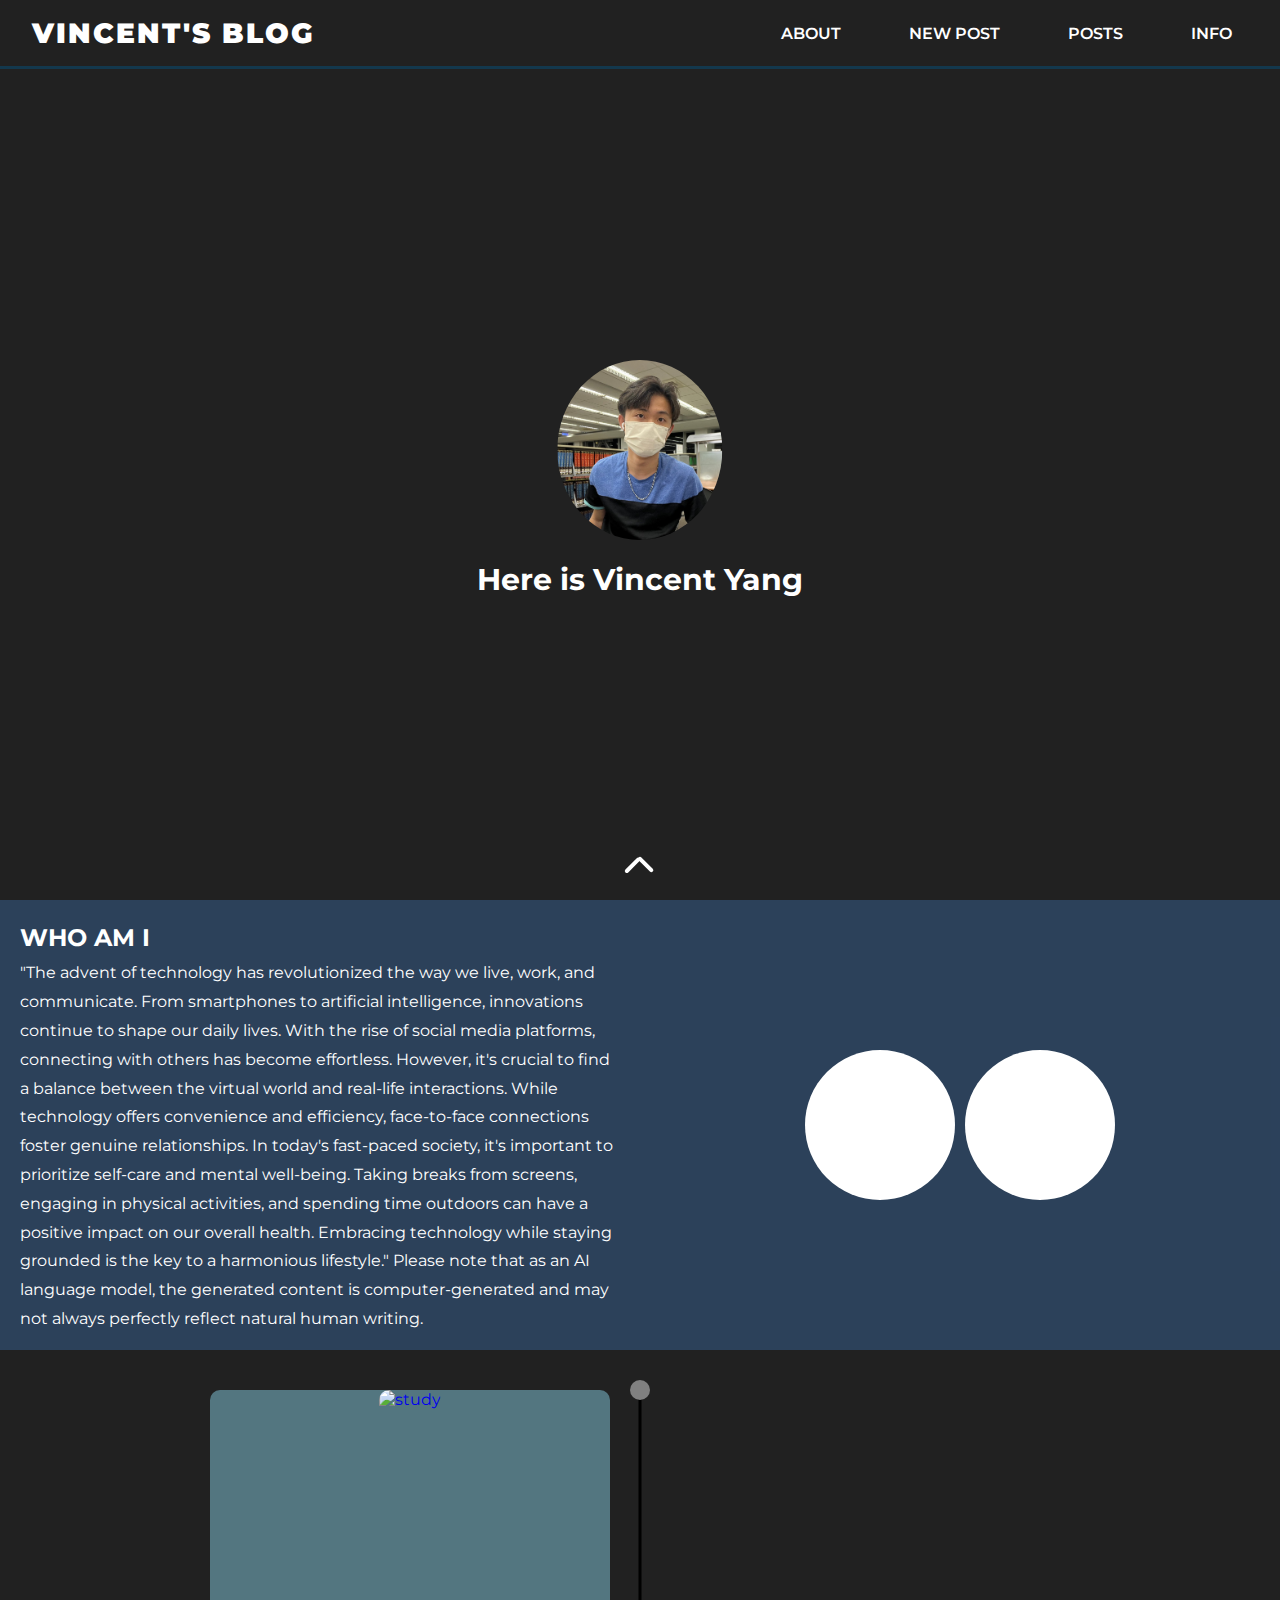
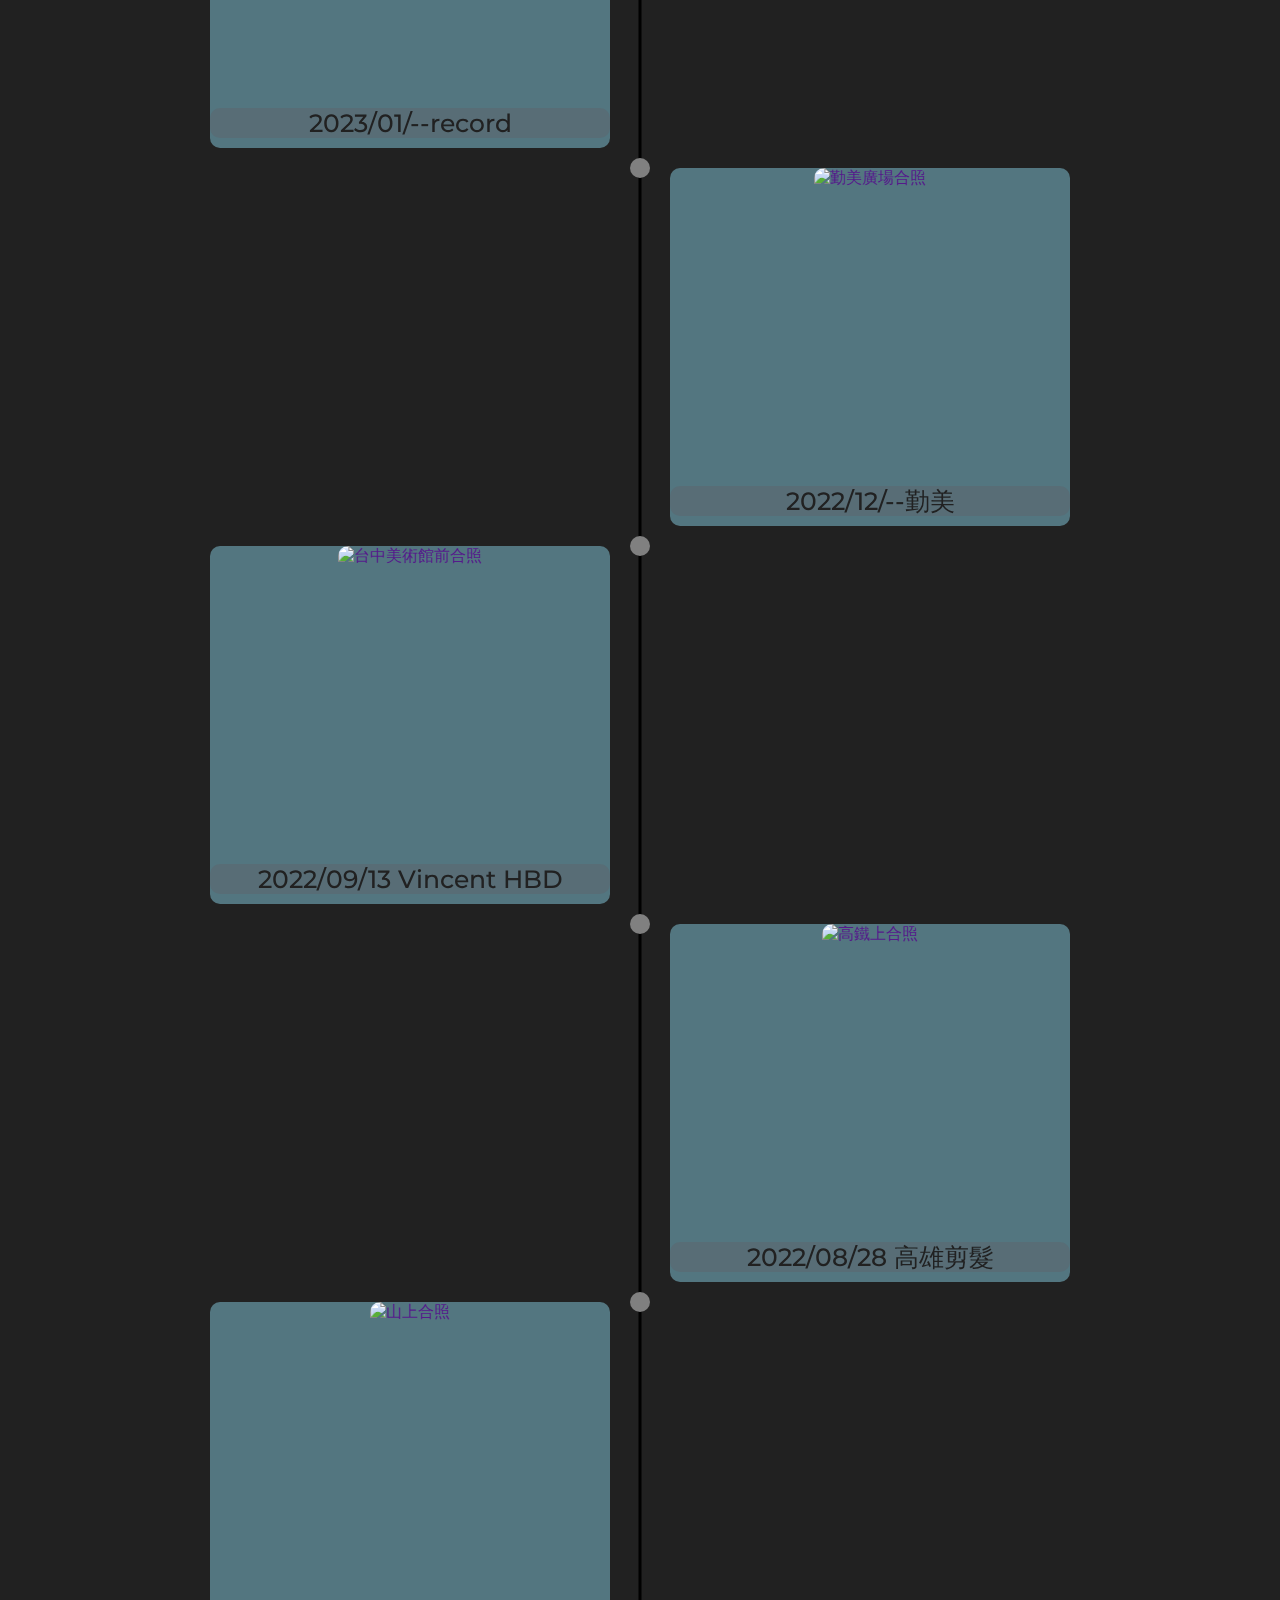
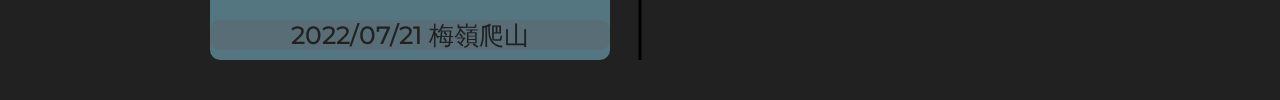
==== public/src/index.html @ 84c99c7e "upload" ====
<!DOCTYPE html>
<html lang="en">
<head>
    <meta charset="UTF-8">
    <meta http-equiv="X-UA-Compatible" content="IE=edge">
    <meta name="viewport" content="width=device-width, initial-scale=1.0">
    <link rel="stylesheet" href="./assets/index.css">
    <title>MengXian's Blog</title>
</head>
<body>
    <div class="container">

        <nav>
            <div class="nav-container">
                <h1>Vincent's Blog</h1>

                <div class="menu">
                    <a href="">about</a>
                    <a href="">new post</a>
                    <a href="">posts</a>
                    <a href="">info</a>
                </div>

                <div class="hamburger">
                    <span></span>
                    <span></span>
                    <span></span>
                </div>
            </div>
        </nav>

        <div class="nav2-container">
            <div class="menu2">
                <div class="box"><a href="">about</a></div>
                <div class="box"><a href="">new post</a></div>
                <div class="box"><a href="">posts</a></div>
                <div class="box"><a href="">info</a></div>
            </div>
        </div>

        <section class="sec1">
                <div class="home">
                    <div class="ph-container">
                        <img src="../images/me.jpg" alt="我的大頭照">
                    </div>
                    <h2>
                        Here is Vincent Yang
                    </h2>
                </div>
                <div class="arrow">
                    <span></span>
                    <span></span>
                </div>
        </section>
        
        <section class="sec2">
            <article class="bio">
                <h2>WHO AM I</h2>
                <p>
                    "The advent of technology has revolutionized the way we live, work, and communicate. From smartphones to artificial intelligence, innovations continue to shape our daily lives. With the rise of social media platforms, connecting with others has become effortless. However, it's crucial to find a balance between the virtual world and real-life interactions. While technology offers convenience and efficiency, face-to-face connections foster genuine relationships. In today's fast-paced society, it's important to prioritize self-care and mental well-being. Taking breaks from screens, engaging in physical activities, and spending time outdoors can have a positive impact on our overall health. Embracing technology while staying grounded is the key to a harmonious lifestyle."

                    Please note that as an AI language model, the generated content is computer-generated and may not always perfectly reflect natural human writing.
                </p>
            </article>

            <div class="ability">
                <div class="programming"></div>
                <div class="web"></div>
            </div>

        </section>
        
        <section class="sec3"></section>

        <section class="sec4" id="Theme">
            <div class="timeline">
                <ul>
                    <li>
                        <a href="./photo studio/record.html">            
                            <div class="timeline-photo" id="img10">
                                <img src="" alt="study">
                            </div>        
                            <div class="timeline-content">
                                <h1>2023/01/--record</h1>
                            </div>
                        </a>
                    </li>
    
                    <li>
                        <a href="">
                            <div class="timeline-photo" id="img11">
                                <img src="" alt="勤美廣場合照">
                            </div> 
                            <div class="timeline-content">
                                <h1>2022/12/--勤美</h1>
                            </div>
                        </a>
                    </li>
    
                    <li>
                        <a href="">
                            <div class="timeline-photo" id="img12">
                                <img src="" alt="台中美術館前合照">
                            </div>
                            <div class="timeline-content">
                                <h1>2022/09/13 Vincent HBD</h1>
                            </div>
                        </a>        
                    </li>
    
                    <li>
                        <a href="">
                            <div class="timeline-photo" id="img13">
                                <img src="" alt="高鐵上合照">
                            </div>

                            <div class="timeline-content">
                                <h1>2022/08/28 高雄剪髮</h1>
                            </div>
                        </a>
                    </li>

                    <li>
                        <a href="">
                            <div class="timeline-photo" id="img14">
                                <img src="" alt="山上合照">
                            </div>

                            <div class="timeline-content">
                                <h1>2022/07/21 梅嶺爬山</h1>
                            </div>
                        </a>
                    </li>
                </ul>
            </div>
        </section>
    </div>
</body>
    <script src="./js/index.js"></script>
</html>
---- public/src/assets/index.css ----
@import url("https://fonts.googleapis.com/css2?family=Montserrat:wght@300;500&display=swap");
html {
  height: 100%;
  scroll-behavior: smooth;
}

* {
  margin: 0;
  padding: 0;
  font-family: "Montserrat", sans-serif;
  box-sizing: border-box;
  text-decoration: none;
}

:root {
  min-height: 100vh;
  overflow-x: hidden;
  background-color: #212121;
  color: #FFF;
}

.container {
  width: 100%;
  min-height: 100vh;
  height: 200vh;
}

nav {
  position: fixed;
  top: 0;
  left: 0;
  right: 0;
  z-index: 99;
  background-color: #212121;
  padding: 16px 32px;
  border-bottom: 3px rgba(12, 70, 103, 0.644) solid;
  -webkit-backdrop-filter: blur(0.5px);
          backdrop-filter: blur(0.5px);
}
nav .nav-container {
  max-width: 1280px;
  width: 100%;
  height: auto;
  margin: 0 auto;
  display: flex;
  justify-content: space-between;
  align-items: center;
}
nav .nav-container h1 {
  font-size: 28px;
  font-weight: 900;
  letter-spacing: 2px;
  text-transform: uppercase;
}
nav .nav-container .menu {
  display: none;
  justify-content: flex-end;
  margin: 0 -16px;
}
nav .nav-container .menu a {
  color: #FFF;
  margin: 0 16px;
  font-weight: 600;
  transition: 0.4s;
  padding: 8px 16px;
  border-radius: 99px;
  text-transform: uppercase;
}
nav .nav-container .menu a.is-active, nav .nav-container .menu a:hover {
  background-color: rgba(225, 215, 225, 0.3);
}
nav .nav-container .hamburger {
  display: block;
  position: relative;
  z-index: 1;
  -webkit-user-select: none;
     -moz-user-select: none;
          user-select: none;
  -webkit-appearance: none;
     -moz-appearance: none;
          appearance: none;
  border: none;
  outline: none;
  background: none;
  cursor: pointer;
}
nav .nav-container .hamburger span {
  display: block;
  width: 33px;
  height: 4px;
  margin-bottom: 5px;
  position: relative;
  background-color: #EEEEEE;
  border-radius: 6px;
  z-index: 1;
  transform-origin: 0 0;
  transition: 0.4s;
}
nav .nav-container .hamburger:hover span:nth-child(2) {
  transform: translateX(10px);
  background-color: #7FC0E6;
}
nav .nav-container .hamburger.is-active span:nth-child(1) {
  transform: translate(0px, -2px) rotate(45deg);
}
nav .nav-container .hamburger.is-active span:nth-child(2) {
  opacity: 0;
  transform: translateX(15px);
}
nav .nav-container .hamburger.is-active span:nth-child(3) {
  transform: translate(-3px, 3px) rotate(-45deg);
}
nav .nav-container .hamburger.is-active:hover span {
  background-color: #7FC0E6;
}

.nav2-container {
  transition: 0.4s;
  position: fixed;
  z-index: 90;
  top: -100vh;
  height: 50vh;
  width: 100vw;
  background-color: #212121;
  border-bottom: #EEEEEE 0.5px solid;
}
.nav2-container .menu2 {
  width: 100%;
  height: auto;
  position: relative;
  top: 30%;
  left: 50%;
  transform: translate(-50%, -25%);
}
.nav2-container .menu2 .box {
  margin-bottom: 20px;
  height: auto;
  width: 100%;
  display: flex;
  justify-content: center;
  align-items: center;
}
.nav2-container .menu2 .box:last-child {
  margin-bottom: 0;
}
.nav2-container .menu2 .box a {
  text-transform: uppercase;
  padding: 0 10px;
  color: #FFF;
  font-weight: 600;
  font-size: 25px;
  transition: 0.4s;
  padding: 8px 16px;
  border-radius: 99px;
}
.nav2-container .menu2 .box a.is-active, .nav2-container .menu2 .box a:hover {
  background-color: #7FC0E6;
}
.nav2-container.is-active {
  top: 0;
  transform: translateY(69px);
}

.sec1 {
  position: relative;
  height: 100vh;
  width: 100vw;
  display: flex;
  justify-content: center;
  align-items: center;
}
.sec1 .home {
  height: 70vh;
  min-width: 70vw;
}
.sec1 .home .ph-container {
  position: absolute;
  top: 50%;
  left: 50%;
  transform: translate(-50%, -50%);
  height: 20vh;
  width: auto;
  border-radius: 100%;
  overflow: hidden;
}
.sec1 .home .ph-container img {
  height: 100%;
  width: auto;
}
.sec1 .home h2 {
  position: absolute;
  top: 65%;
  left: 50%;
  transform: translate(-50%, -65%);
  font-size: 30px;
}
.sec1 .arrow {
  position: absolute;
  top: 90%;
  left: 50%;
  width: 40px;
  height: 40px;
  transform: translate(-50%, 90%);
  cursor: pointer;
  display: flex;
  justify-content: center;
  align-items: center;
  animation: arrow 1s ease-in-out infinite;
}
.sec1 .arrow span {
  display: block;
  width: 25px;
  height: 4px;
  position: relative;
  background-color: #FFF;
  border-radius: 6px;
  z-index: 1;
  transform-origin: 0 0;
  transition: 0.4s;
}
.sec1 .arrow span:nth-child(1) {
  transform: translate(4px, 7px) rotate(-45deg);
}
.sec1 .arrow span:nth-child(2) {
  transform: translate(0px, -8px) rotate(45deg);
}

@keyframes arrow {
  0% {
    transform: translateY(0px);
  }
  50% {
    transform: translateY(-25px);
  }
  100% {
    transform: translateY(0px);
  }
}
.sec2 {
  position: relative;
  height: 50vh;
  width: 100vw;
  background-color: rgba(49, 80, 117, 0.6862745098);
  display: flex;
  justify-content: center;
  align-items: center;
}
.sec2 article {
  height: auto;
  width: 50vw;
  padding: 0 20px;
  line-height: 1.8;
}
.sec2 article p {
  font-size: 16px;
}
.sec2 .ability {
  height: 100%;
  width: 50vw;
  display: flex;
  justify-content: center;
  align-items: center;
  flex-wrap: wrap;
}
.sec2 .ability .programming {
  margin: 0 5px;
  width: 150px;
  height: 150px;
  border-radius: 99%;
  background-color: #FFF;
}
.sec2 .ability .web {
  margin: 0 5px;
  width: 150px;
  height: 150px;
  border-radius: 99%;
  background-color: #FFF;
}

.sec4 {
  min-height: 100vh;
  height: auto;
  padding: 40px 0;
  display: flex;
  align-items: center;
  justify-content: center;
  background-color: #212121;
}
.sec4 .timeline {
  width: 80%;
  height: auto;
  max-width: 800px;
  margin: 0 auto;
  position: relative;
}
.sec4 .timeline ul {
  list-style: none;
}
.sec4 .timeline ul li {
  background-color: rgba(99, 145, 158, 0.77);
  border-radius: 10px;
  margin-bottom: 20px;
  transition: all 0.5s ease-out;
}
.sec4 .timeline ul li:hover {
  box-shadow: 0 8px 16px 0 rgba(0, 0, 0, 0.2), 0 6px 20px 0 rgba(0, 0, 0, 0.19);
}
.sec4 .timeline ul li a .timeline-photo {
  width: 100%;
  height: auto;
  padding: 0 0 3px 0;
  display: flex;
  justify-content: center;
  align-items: flex-start;
  overflow: hidden;
  border-radius: 10px;
}
.sec4 .timeline ul li a .timeline-photo img {
  width: auto;
  height: 35vh;
  border-radius: 10px;
}
.sec4 .timeline ul li a .timeline-content {
  color: #212121;
  width: 100%;
  background: rgba(100, 89, 95, 0.3);
  -webkit-backdrop-filter: blur(0.5px);
          backdrop-filter: blur(0.5px);
  position: relative;
  left: 50%;
  transform: translateX(-50%);
  border-radius: 10px;
}
.sec4 .timeline ul li a .timeline-content h1 {
  display: flex;
  justify-content: center;
  align-items: center;
  font-size: 25px;
  font-weight: 500;
  line-height: 30px;
  margin-bottom: 10px;
}
.sec4 .timeline ul li:last-child {
  margin-bottom: 0;
}

@media screen and (min-width: 830px) {
  nav .nav-container .menu {
    display: block;
  }
  nav .nav-container .hamburger {
    display: none;
  }
  .timeline::before {
    content: "";
    position: absolute;
    height: 100%;
    width: 3px;
    left: 50%;
    transform: translateX(-50%);
    background-color: black;
  }
  .timeline ul li {
    width: 50%;
    margin-bottom: 50px;
    position: relative;
  }
  .timeline ul li:hover:after {
    background-color: rgb(123, 64, 116);
  }
  .timeline ul li:nth-child(odd) {
    float: left;
    clear: right;
    transform: translateX(-30px);
  }
  .timeline ul li:nth-child(even) {
    float: right;
    clear: left;
    transform: translateX(30px);
  }
  .timeline ul li::after {
    content: "";
    position: absolute;
    height: 20px;
    width: 20px;
    background-color: gray;
    border-radius: 50%;
    top: 0;
  }
  .timeline ul li:nth-child(odd)::after {
    transform: translate(50%, -50%);
    right: -30px;
  }
  .timeline ul li:nth-child(even)::after {
    transform: translate(-50%, -50%);
    left: -30px;
  }
}/*# sourceMappingURL=index.css.map */
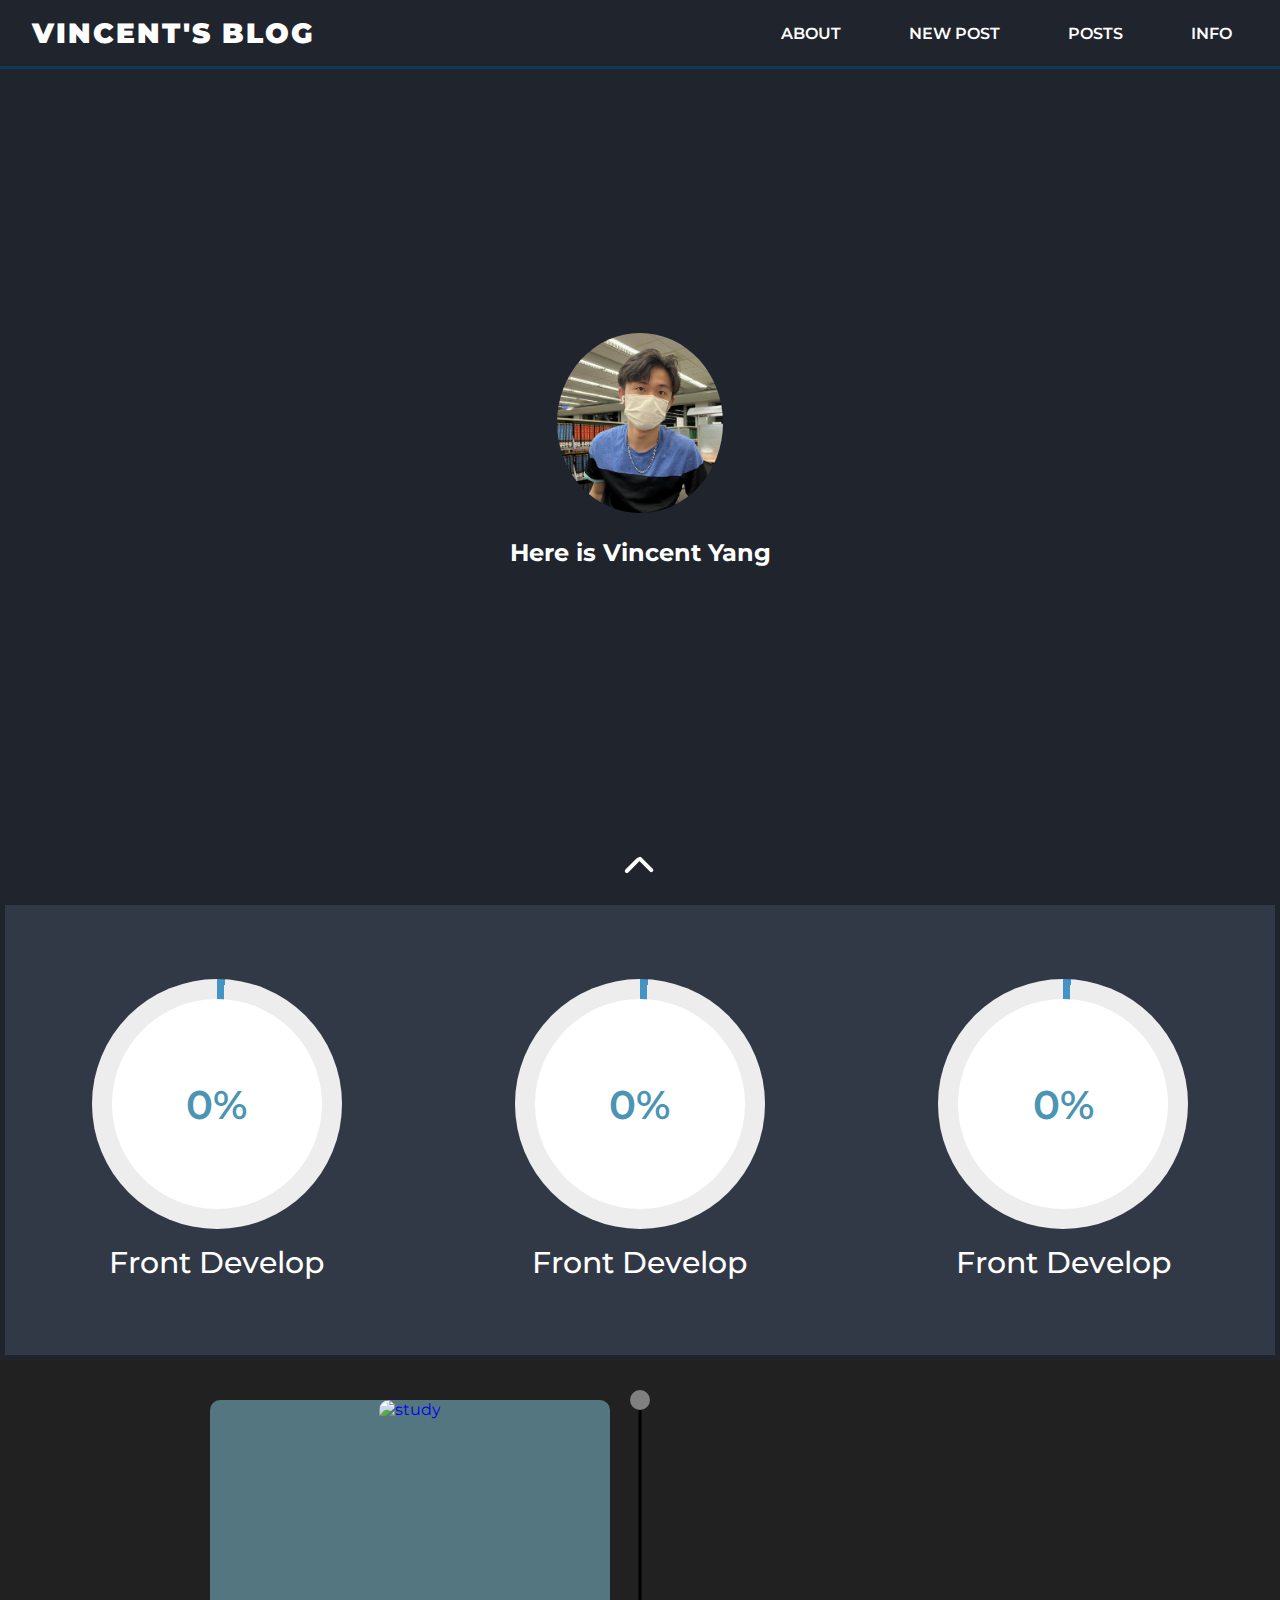
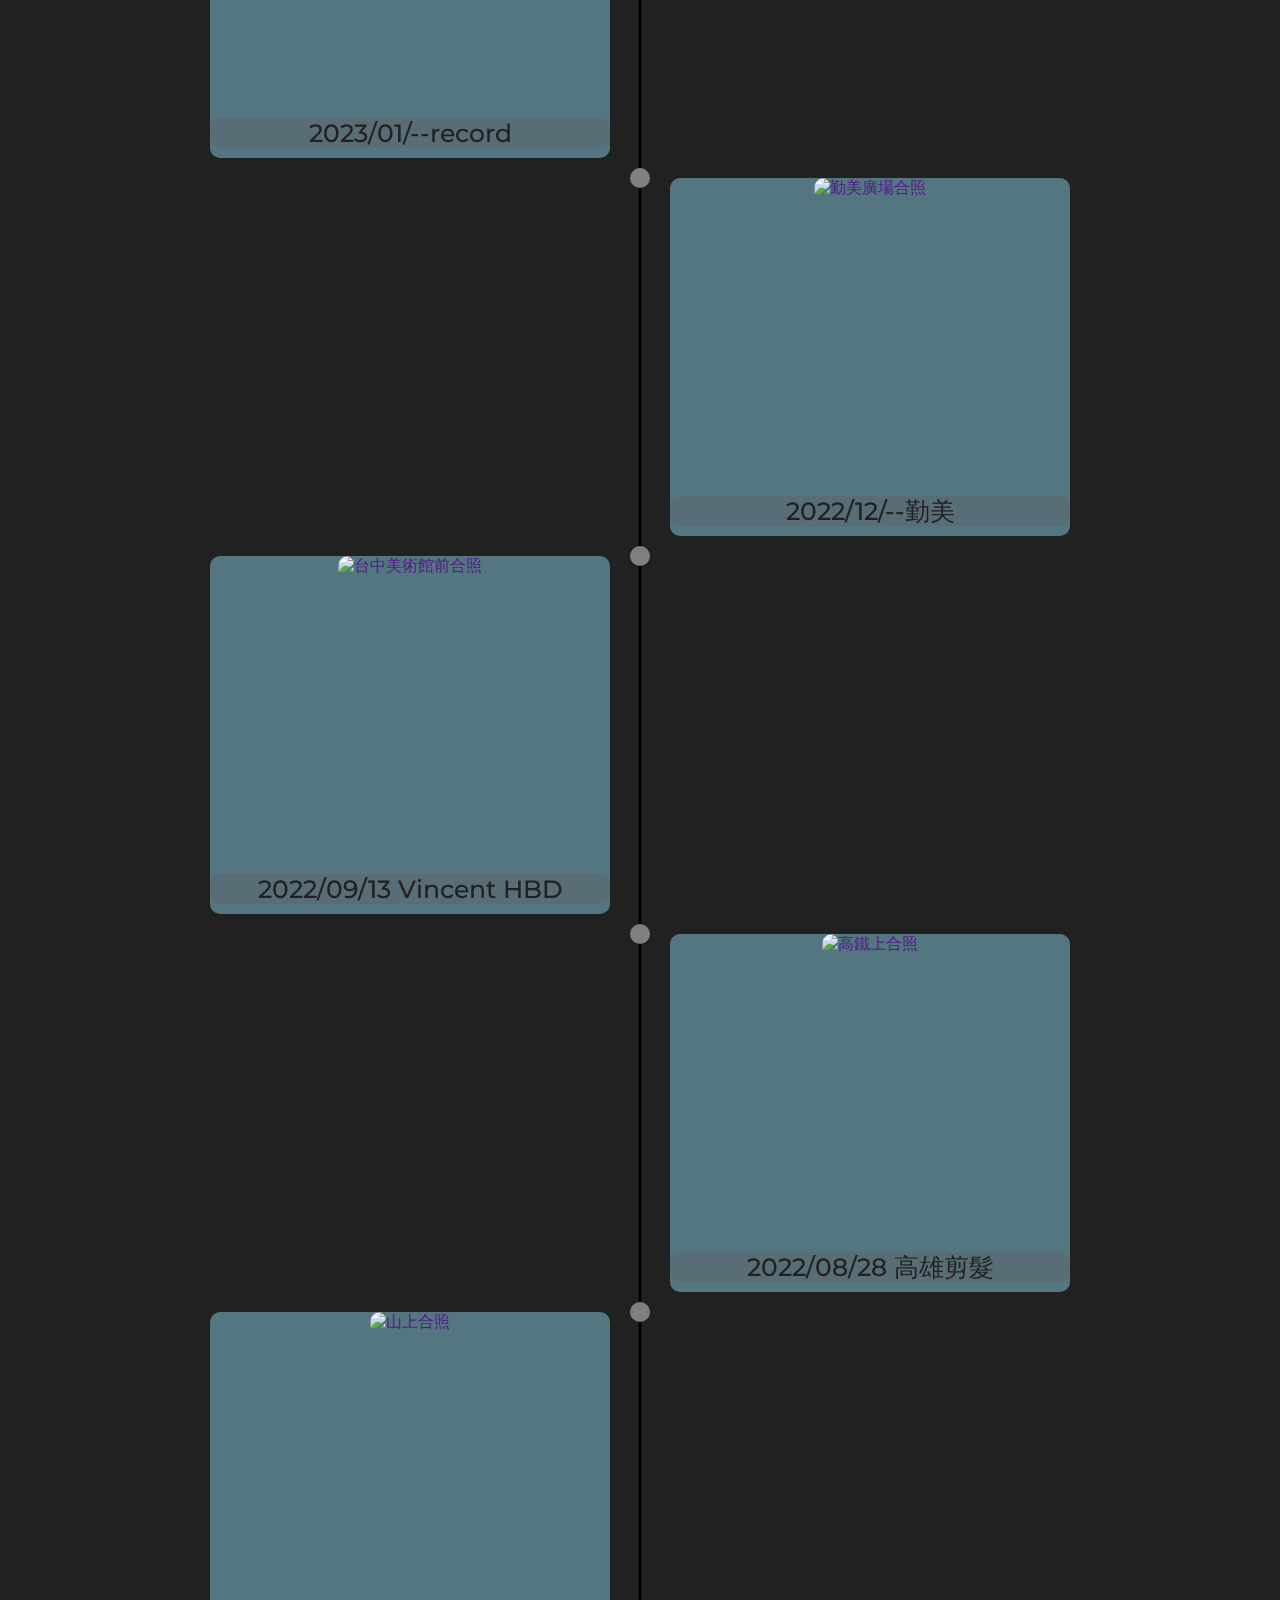
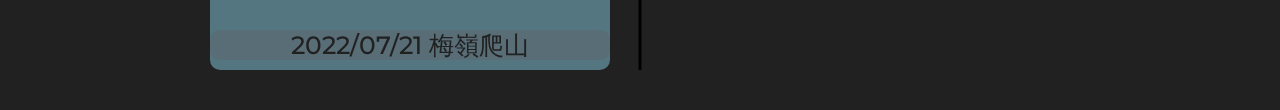
==== commit 0f1524ca: "upload" ====
--- a/public/src/index.html
+++ b/public/src/index.html
@@ -54,20 +54,35 @@
         </section>
         
         <section class="sec2">
-            <article class="bio">
-                <h2>WHO AM I</h2>
-                <p>
-                    "The advent of technology has revolutionized the way we live, work, and communicate. From smartphones to artificial intelligence, innovations continue to shape our daily lives. With the rise of social media platforms, connecting with others has become effortless. However, it's crucial to find a balance between the virtual world and real-life interactions. While technology offers convenience and efficiency, face-to-face connections foster genuine relationships. In today's fast-paced society, it's important to prioritize self-care and mental well-being. Taking breaks from screens, engaging in physical activities, and spending time outdoors can have a positive impact on our overall health. Embracing technology while staying grounded is the key to a harmonious lifestyle."
+            <div class="skills">
+               <div class="skill">
+                    <div class="circular-progress">
+                        <span class="progress-value">0%</span>
+                    </div> 
+                    <span class="text">
+                        Front Develop
+                    </span>     
+               </div>
 
-                    Please note that as an AI language model, the generated content is computer-generated and may not always perfectly reflect natural human writing.
-                </p>
-            </article>
+               <div class="skill">
+                    <div class="circular-progress">
+                        <span class="progress-value">0%</span>
+                    </div> 
+                    <span class="text">
+                        Front Develop
+                    </span>     
+               </div>
 
-            <div class="ability">
-                <div class="programming"></div>
-                <div class="web"></div>
+               <div class="skill">
+                    <div class="circular-progress">
+                        <span class="progress-value">0%</span>
+                    </div> 
+                    <span class="text">
+                        Front Develop
+                    </span>     
+               </div>
             </div>
-
+            
         </section>
         
         <section class="sec3"></section>
--- a/public/src/assets/index.css
+++ b/public/src/assets/index.css
@@ -10,12 +10,14 @@
   font-family: "Montserrat", sans-serif;
   box-sizing: border-box;
   text-decoration: none;
+  scroll-behavior: smooth;
+  border: none;
 }
 
 :root {
   min-height: 100vh;
   overflow-x: hidden;
-  background-color: #212121;
+  background-color: #1f242d;
   color: #FFF;
 }
 
@@ -31,7 +33,7 @@
   left: 0;
   right: 0;
   z-index: 99;
-  background-color: #212121;
+  background-color: #1f242d;
   padding: 16px 32px;
   border-bottom: 3px rgba(12, 70, 103, 0.644) solid;
   -webkit-backdrop-filter: blur(0.5px);
@@ -172,12 +174,13 @@
 .sec1 .home {
   height: 70vh;
   min-width: 70vw;
+  width: 100vw;
+  display: flex;
+  flex-direction: column;
+  justify-content: center;
+  align-items: center;
 }
 .sec1 .home .ph-container {
-  position: absolute;
-  top: 50%;
-  left: 50%;
-  transform: translate(-50%, -50%);
   height: 20vh;
   width: auto;
   border-radius: 100%;
@@ -188,11 +191,8 @@
   width: auto;
 }
 .sec1 .home h2 {
-  position: absolute;
-  top: 65%;
-  left: 50%;
-  transform: translate(-50%, -65%);
-  font-size: 30px;
+  margin-top: 25px;
+  font-size: 1.5em;
 }
 .sec1 .arrow {
   position: absolute;
@@ -237,44 +237,60 @@
   }
 }
 .sec2 {
-  position: relative;
-  height: 50vh;
   width: 100vw;
-  background-color: rgba(49, 80, 117, 0.6862745098);
-  display: flex;
-  justify-content: center;
-  align-items: center;
-}
-.sec2 article {
-  height: auto;
-  width: 50vw;
-  padding: 0 20px;
-  line-height: 1.8;
-}
-.sec2 article p {
-  font-size: 16px;
-}
-.sec2 .ability {
-  height: 100%;
-  width: 50vw;
-  display: flex;
-  justify-content: center;
-  align-items: center;
+  min-height: 50vh;
+  padding: 5px;
+}
+.sec2 .skills {
+  width: 100%;
+  min-height: 50vh;
+  background-color: #323946;
+  display: flex;
   flex-wrap: wrap;
-}
-.sec2 .ability .programming {
-  margin: 0 5px;
-  width: 150px;
-  height: 150px;
-  border-radius: 99%;
-  background-color: #FFF;
-}
-.sec2 .ability .web {
-  margin: 0 5px;
-  width: 150px;
-  height: 150px;
-  border-radius: 99%;
-  background-color: #FFF;
+  justify-content: space-around;
+  align-items: center;
+  color: #212121;
+}
+.sec2 .skills .skill {
+  display: flex;
+  width: 420px;
+  padding: 50px 0;
+  border-radius: 8px;
+  background: #323946;
+  flex-direction: column;
+  align-items: center;
+  justify-content: space-around;
+}
+.sec2 .skills .skill .circular-progress {
+  position: relative;
+  height: 250px;
+  width: 250px;
+  background-color: fuchsia;
+  border-radius: 50%;
+  background: conic-gradient(rgba(73, 175, 231, 0.777) 3.6deg, #ededed 0deg);
+  display: flex;
+  align-items: center;
+  justify-content: center;
+}
+.sec2 .skills .skill .circular-progress::before {
+  content: "";
+  position: absolute;
+  height: 210px;
+  width: 210px;
+  border-radius: 50%;
+  background-color: #fff;
+}
+.sec2 .skills .skill .circular-progress .progress-value {
+  position: relative;
+  font-size: 40px;
+  font-weight: 600;
+  color: #4b94b4;
+}
+.sec2 .skills .skill .text {
+  font-size: 30px;
+  font-weight: 500;
+  color: #FFF;
+  margin-top: 15px;
 }
 
 .sec4 {
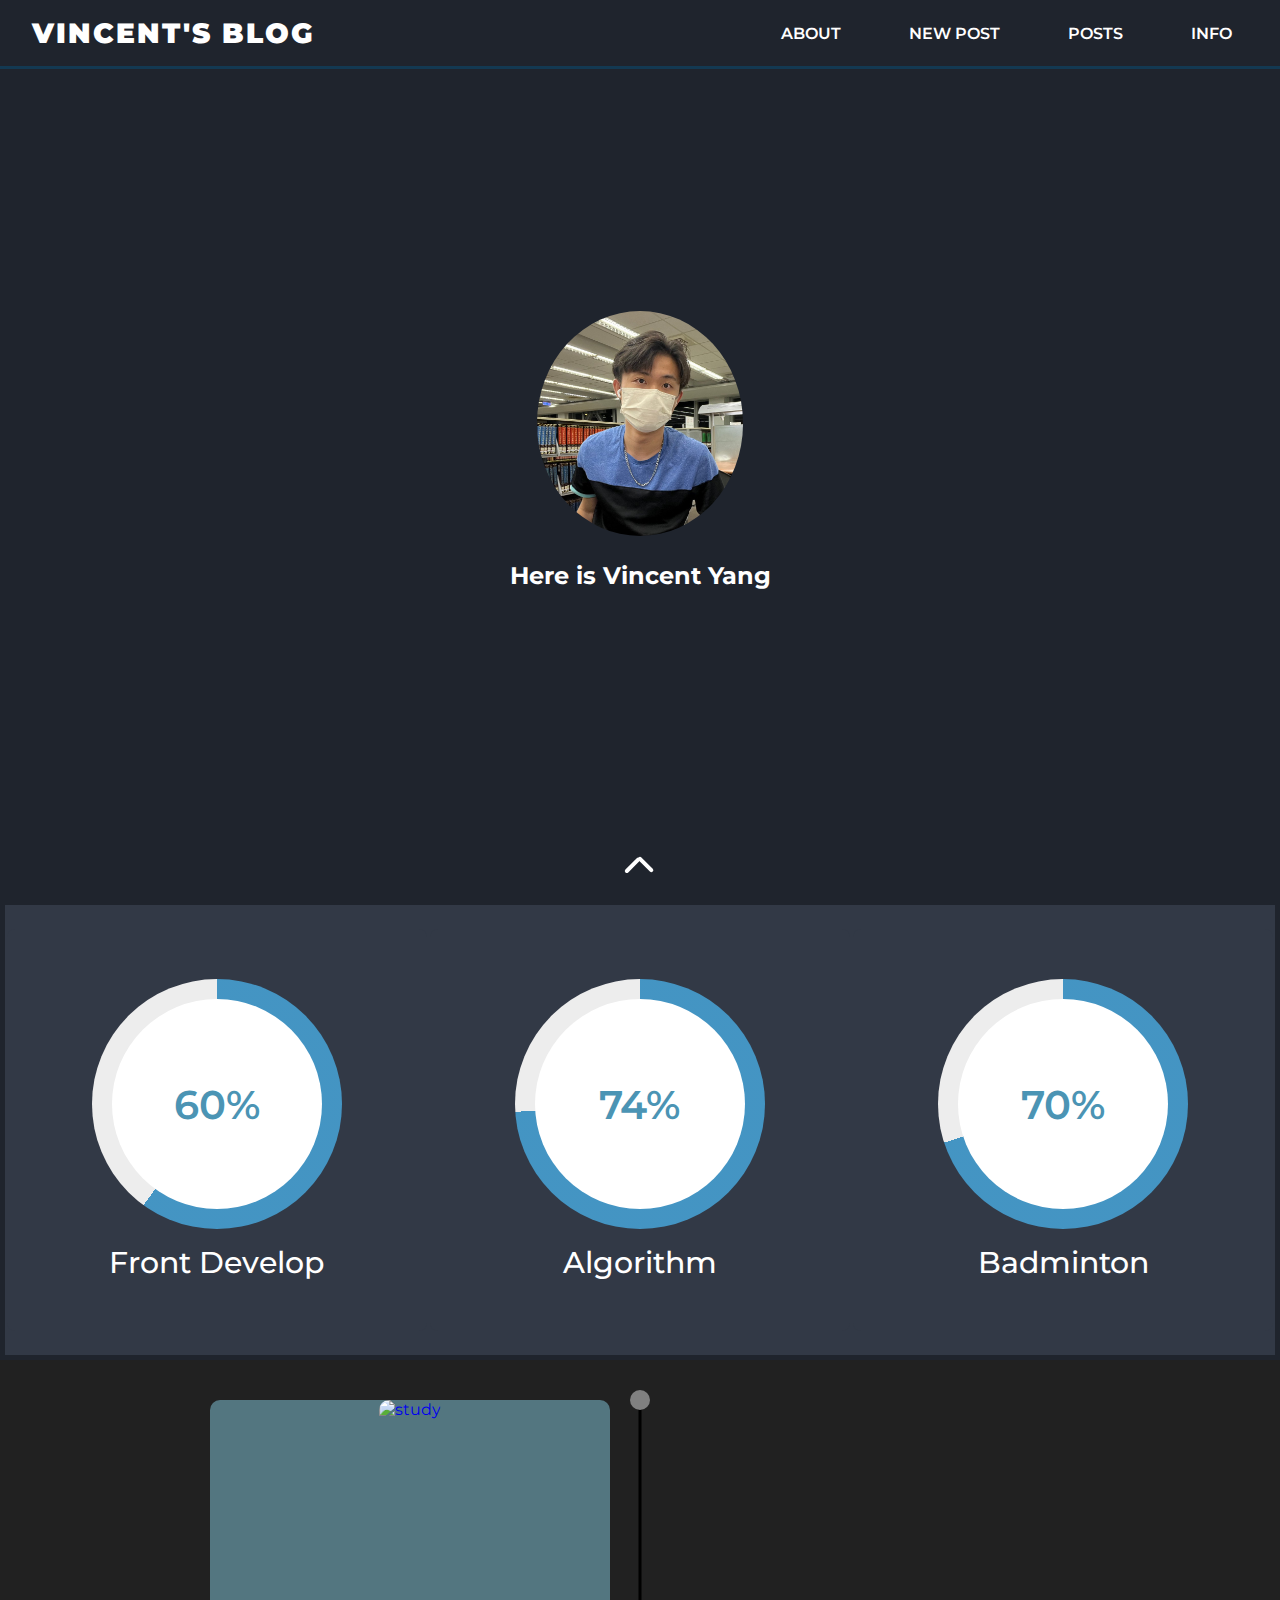
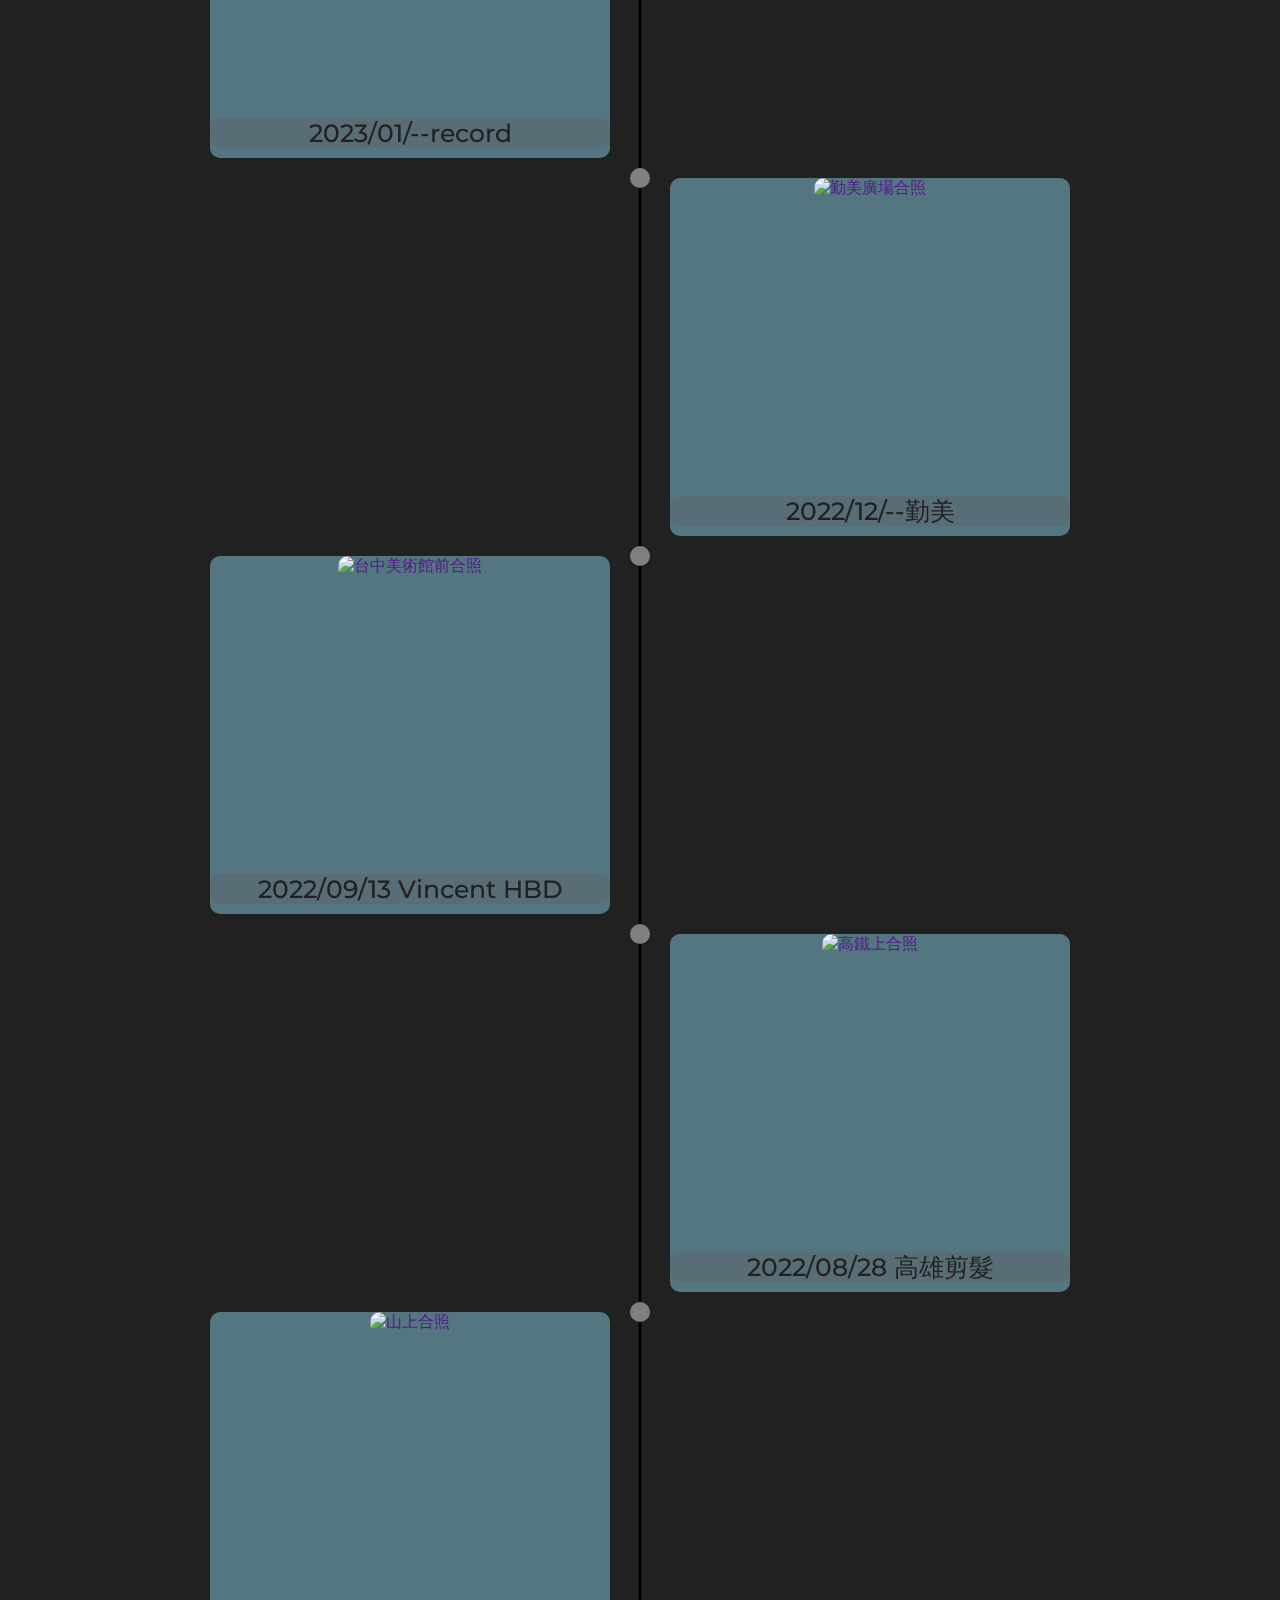
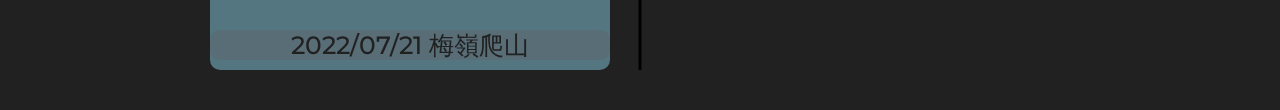
==== commit 748cf6d6: "upload" ====
--- a/public/src/index.html
+++ b/public/src/index.html
@@ -56,7 +56,7 @@
         <section class="sec2">
             <div class="skills">
                <div class="skill">
-                    <div class="circular-progress">
+                    <div class="circular-progress Front-design">
                         <span class="progress-value">0%</span>
                     </div> 
                     <span class="text">
@@ -65,20 +65,20 @@
                </div>
 
                <div class="skill">
-                    <div class="circular-progress">
+                    <div class="circular-progress Alogorithm">
                         <span class="progress-value">0%</span>
                     </div> 
                     <span class="text">
-                        Front Develop
+                        Algorithm
                     </span>     
                </div>
 
                <div class="skill">
-                    <div class="circular-progress">
+                    <div class="circular-progress Badminton">
                         <span class="progress-value">0%</span>
                     </div> 
                     <span class="text">
-                        Front Develop
+                        Badminton
                     </span>     
                </div>
             </div>
--- a/public/src/assets/index.css
+++ b/public/src/assets/index.css
@@ -181,7 +181,7 @@
   align-items: center;
 }
 .sec1 .home .ph-container {
-  height: 20vh;
+  height: 25vh;
   width: auto;
   border-radius: 100%;
   overflow: hidden;
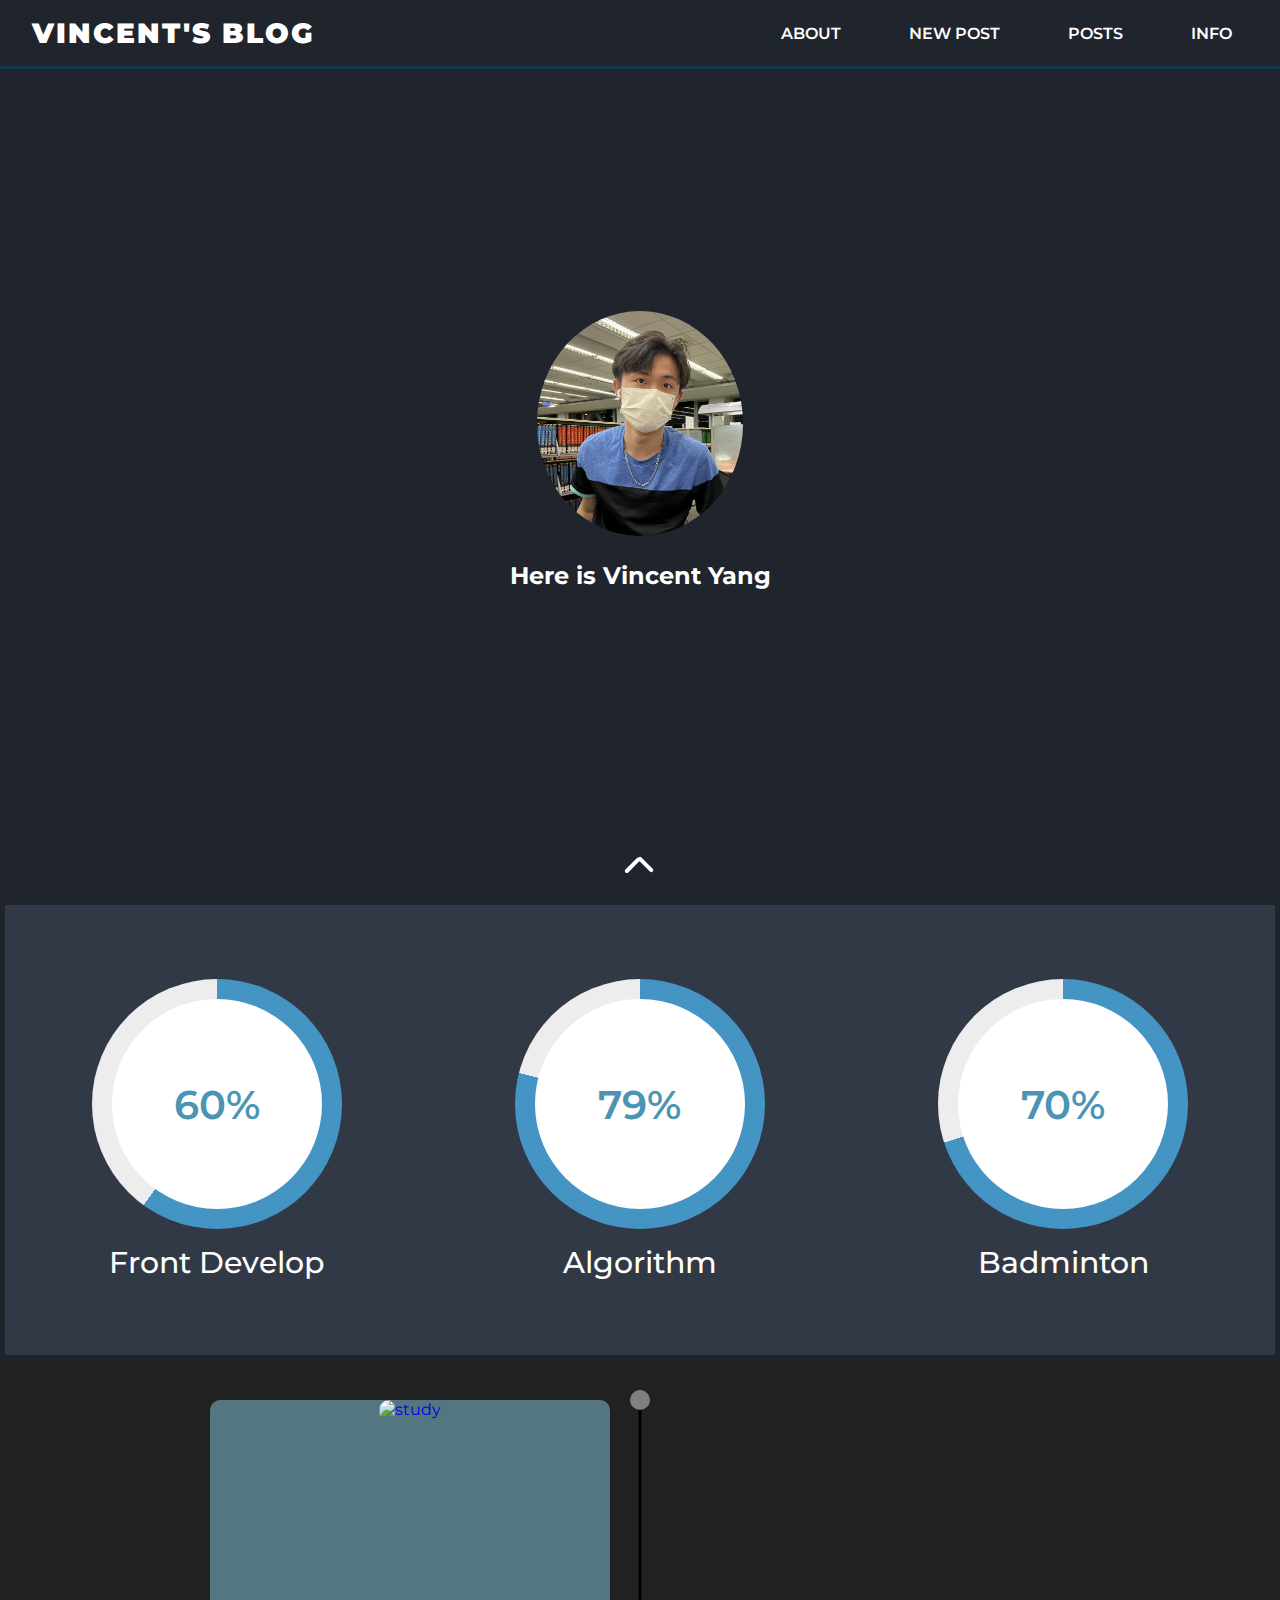
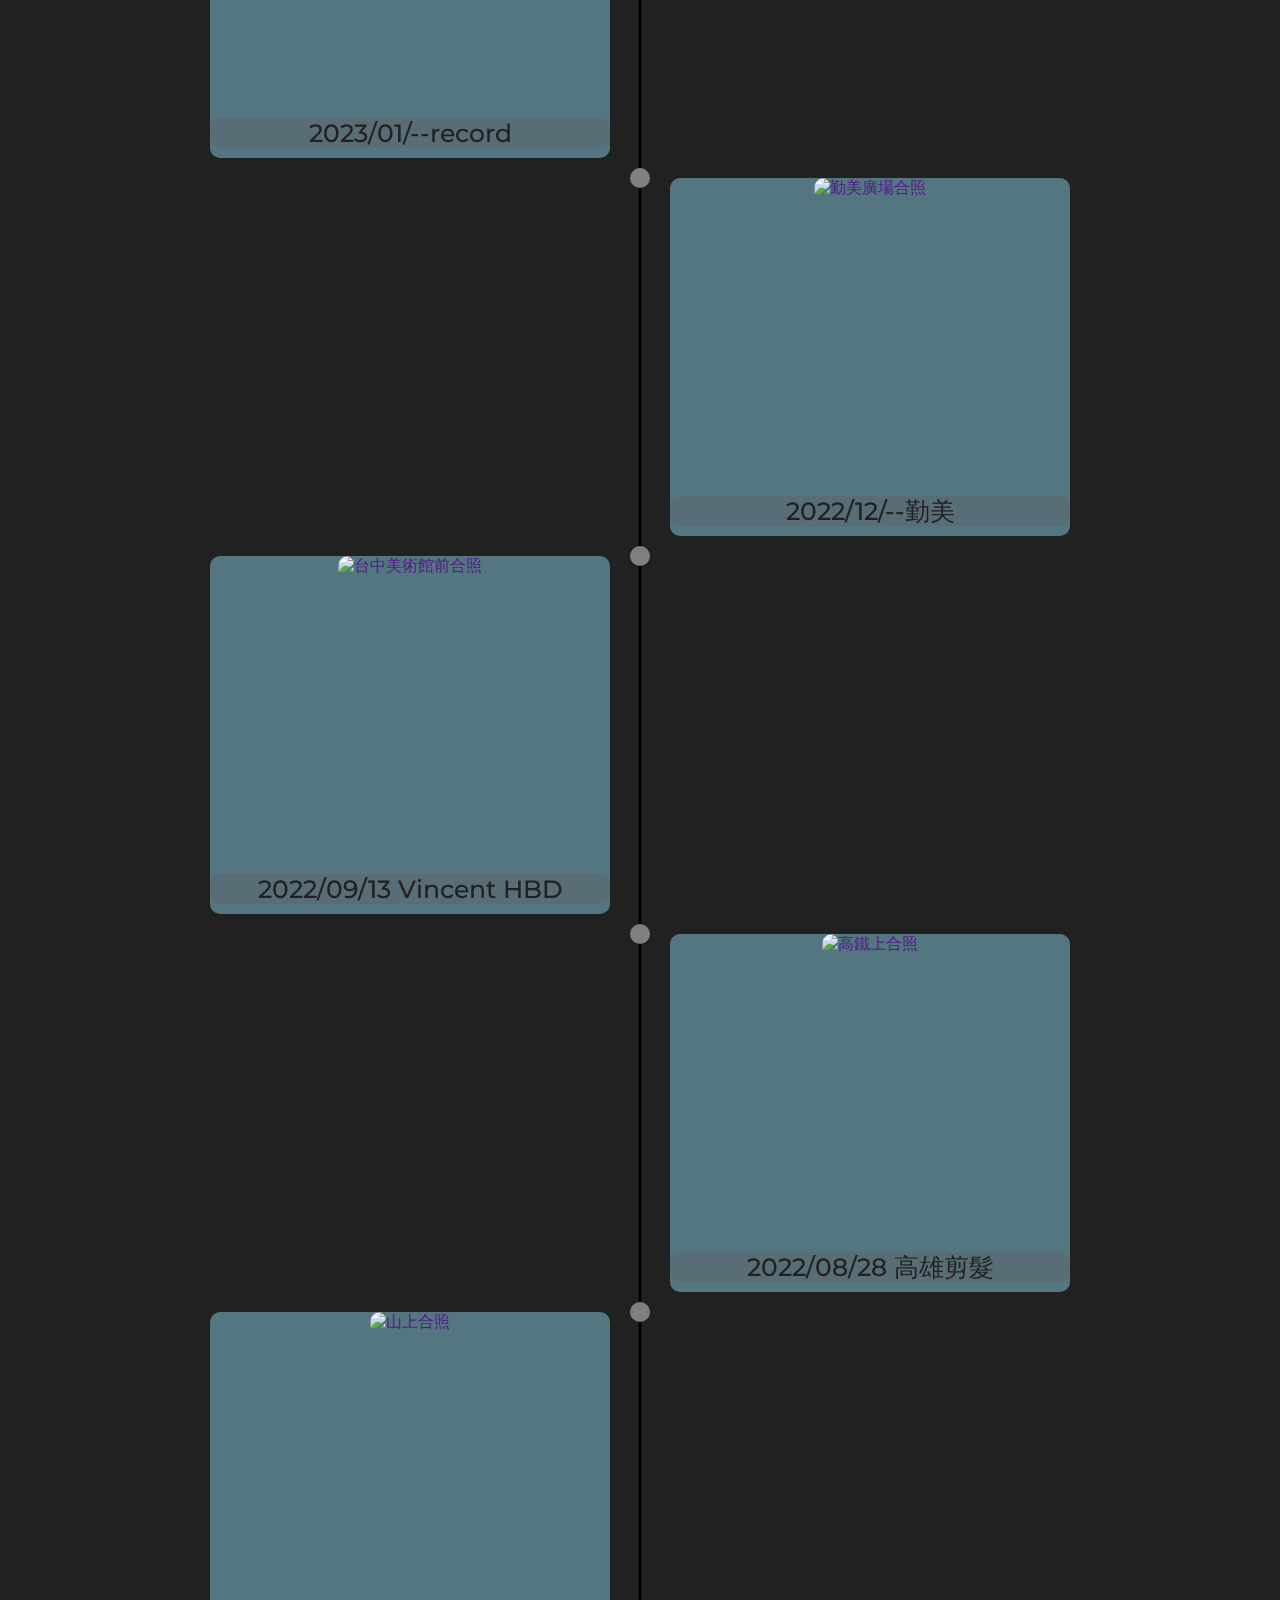
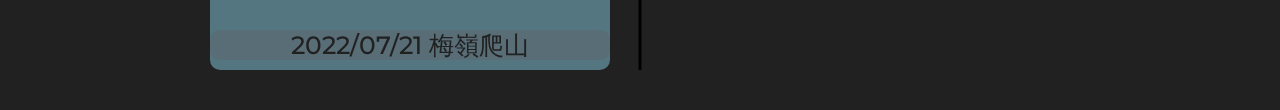
==== commit 8e6ef23c: "upload" ====
--- a/public/src/index.html
+++ b/public/src/index.html
@@ -57,7 +57,7 @@
             <div class="skills">
                <div class="skill">
                     <div class="circular-progress Front-design">
-                        <span class="progress-value">0%</span>
+                        <span class="progress-value">60%</span>
                     </div> 
                     <span class="text">
                         Front Develop
@@ -66,7 +66,7 @@
 
                <div class="skill">
                     <div class="circular-progress Alogorithm">
-                        <span class="progress-value">0%</span>
+                        <span class="progress-value">85%</span>
                     </div> 
                     <span class="text">
                         Algorithm
@@ -75,7 +75,7 @@
 
                <div class="skill">
                     <div class="circular-progress Badminton">
-                        <span class="progress-value">0%</span>
+                        <span class="progress-value">70%</span>
                     </div> 
                     <span class="text">
                         Badminton
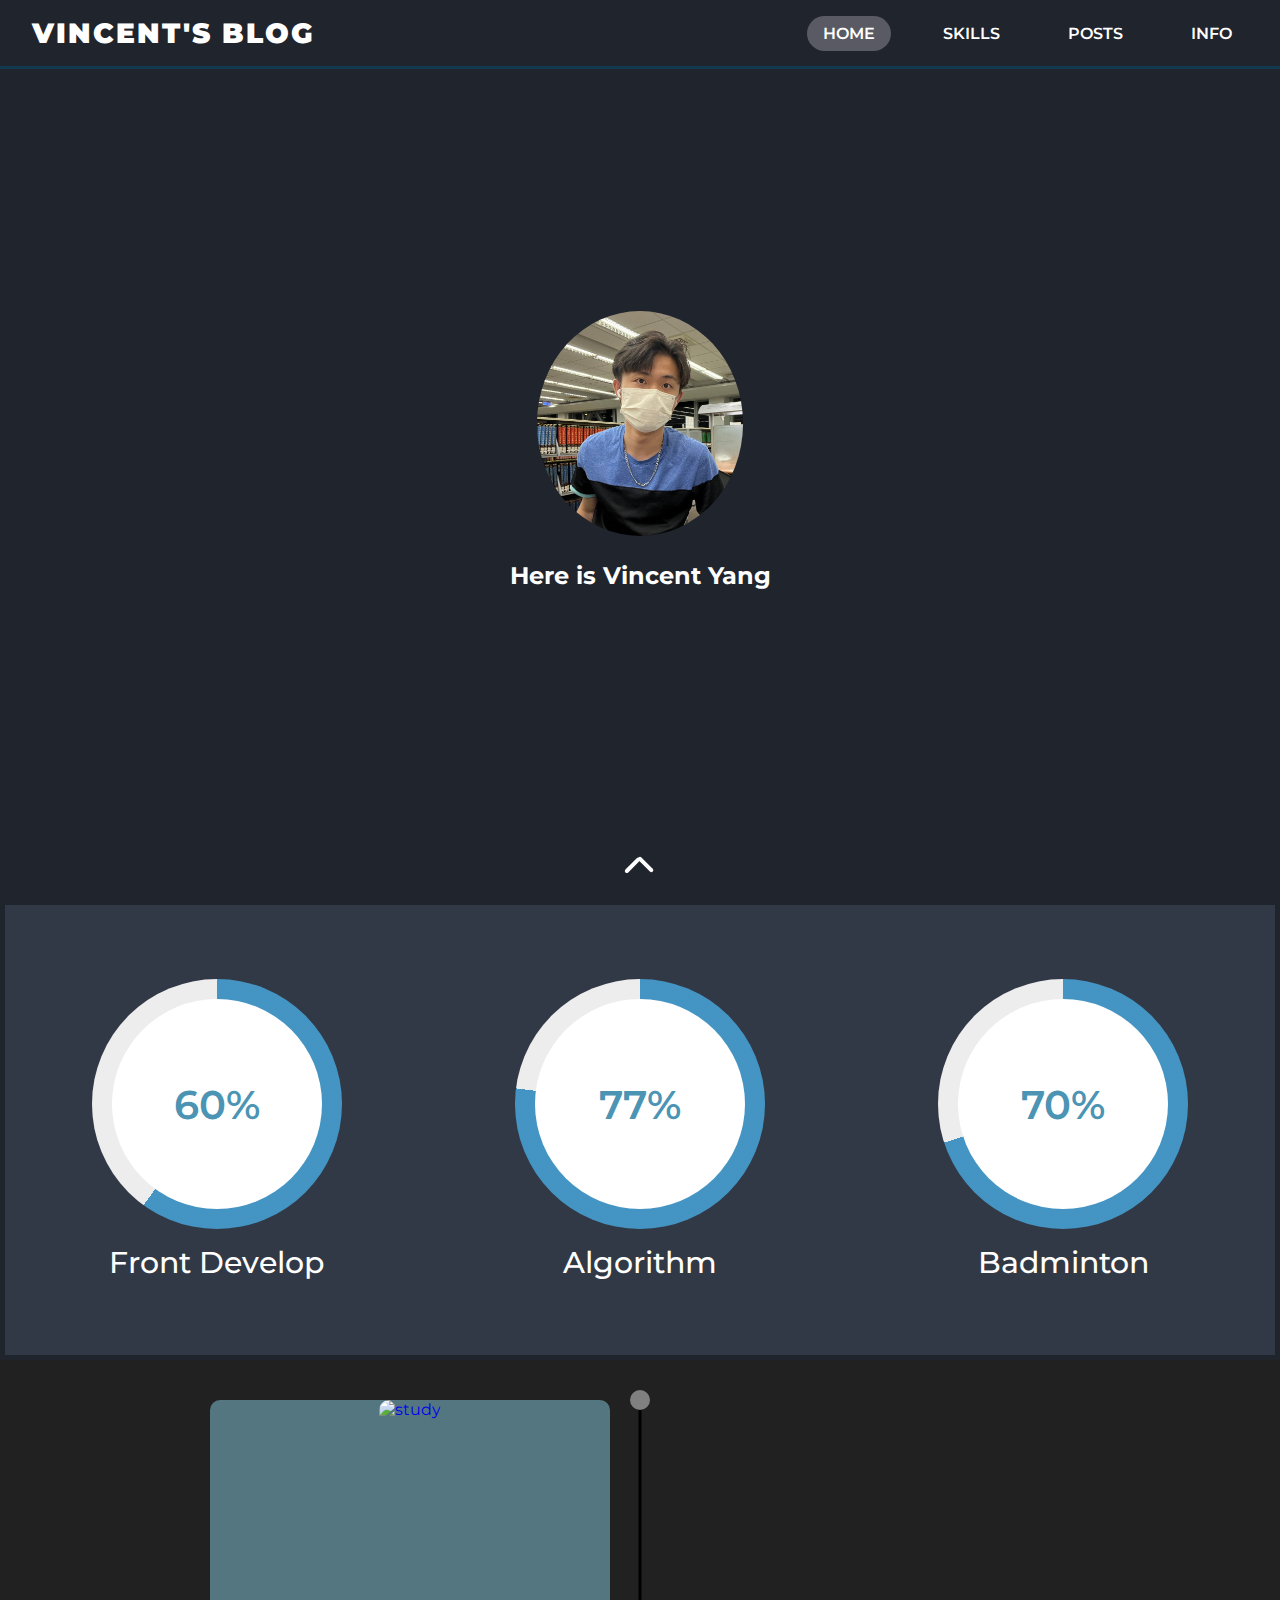
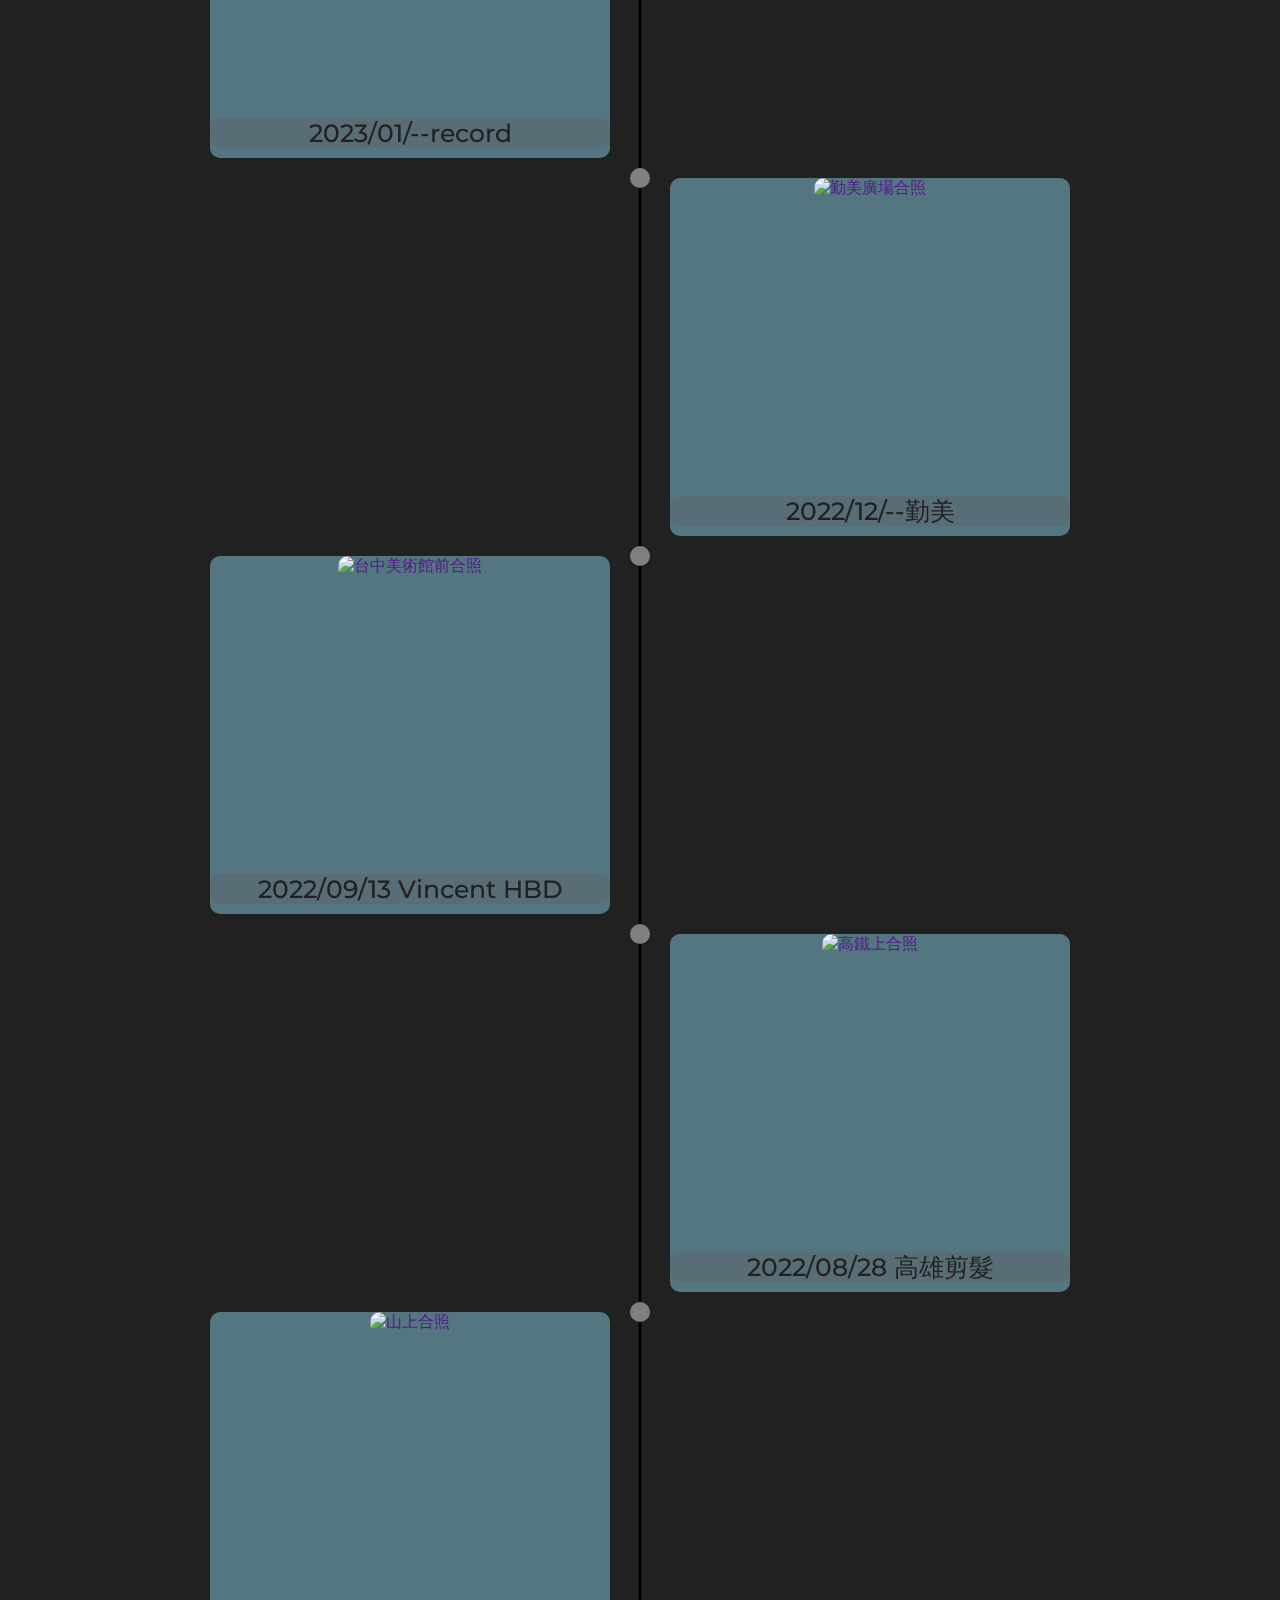
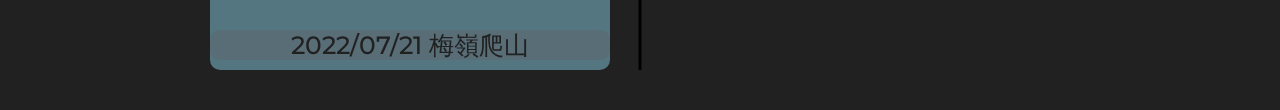
==== commit ca828afa: "upload" ====
--- a/public/src/index.html
+++ b/public/src/index.html
@@ -15,10 +15,10 @@
                 <h1>Vincent's Blog</h1>
 
                 <div class="menu">
-                    <a href="">about</a>
-                    <a href="">new post</a>
-                    <a href="">posts</a>
-                    <a href="">info</a>
+                    <a href="#home">home</a>
+                    <a href="#skills">skills</a>
+                    <a href="#posts">posts</a>
+                    <a href="#info">info</a>
                 </div>
 
                 <div class="hamburger">
@@ -31,14 +31,14 @@
 
         <div class="nav2-container">
             <div class="menu2">
-                <div class="box"><a href="">about</a></div>
-                <div class="box"><a href="">new post</a></div>
-                <div class="box"><a href="">posts</a></div>
-                <div class="box"><a href="">info</a></div>
+                <div class="box"><a href="#home">home</a></div>
+                <div class="box"><a href="#skills">skills</a></div>
+                <div class="box"><a href="#posts">posts</a></div>
+                <div class="box"><a href="#info">info</a></div>
             </div>
         </div>
 
-        <section class="sec1">
+        <section class="sec1" id="home">
                 <div class="home">
                     <div class="ph-container">
                         <img src="../images/me.jpg" alt="我的大頭照">
@@ -53,7 +53,7 @@
                 </div>
         </section>
         
-        <section class="sec2">
+        <section class="sec2" id="skills">
             <div class="skills">
                <div class="skill">
                     <div class="circular-progress Front-design">
@@ -85,9 +85,9 @@
             
         </section>
         
-        <section class="sec3"></section>
+        <!-- <section class="sec3"></section> -->
 
-        <section class="sec4" id="Theme">
+        <section class="sec3" id="posts">
             <div class="timeline">
                 <ul>
                     <li>
--- a/public/src/assets/index.css
+++ b/public/src/assets/index.css
@@ -279,6 +279,7 @@
   width: 210px;
   border-radius: 50%;
   background-color: #fff;
+  transition: 0.1s ease-in-out;
 }
 .sec2 .skills .skill .circular-progress .progress-value {
   position: relative;
@@ -292,8 +293,32 @@
   color: #FFF;
   margin-top: 15px;
 }
-
-.sec4 {
+.sec2 .skills :nth-child(1) .circular-progress:hover::before {
+  background-color: rgb(27, 73, 88);
+  background-image: url(../../icon/webdesign.png);
+  background-attachment: scroll;
+  background-repeat: no-repeat;
+  background-size: contain;
+  z-index: 1;
+}
+.sec2 .skills :nth-child(2) .circular-progress:hover::before {
+  background-color: rgb(27, 73, 88);
+  background-image: url(../../icon/deep-learning.png);
+  background-attachment: scroll;
+  background-repeat: no-repeat;
+  background-size: contain;
+  z-index: 1;
+}
+.sec2 .skills :nth-child(3) .circular-progress:hover::before {
+  background-color: rgb(27, 73, 88);
+  background-image: url(../../icon/badminton-field.png);
+  background-attachment: scroll;
+  background-repeat: no-repeat;
+  background-size: contain;
+  z-index: 1;
+}
+
+.sec3 {
   min-height: 100vh;
   height: auto;
   padding: 40px 0;
@@ -302,26 +327,26 @@
   justify-content: center;
   background-color: #212121;
 }
-.sec4 .timeline {
+.sec3 .timeline {
   width: 80%;
   height: auto;
   max-width: 800px;
   margin: 0 auto;
   position: relative;
 }
-.sec4 .timeline ul {
+.sec3 .timeline ul {
   list-style: none;
 }
-.sec4 .timeline ul li {
+.sec3 .timeline ul li {
   background-color: rgba(99, 145, 158, 0.77);
   border-radius: 10px;
   margin-bottom: 20px;
   transition: all 0.5s ease-out;
 }
-.sec4 .timeline ul li:hover {
+.sec3 .timeline ul li:hover {
   box-shadow: 0 8px 16px 0 rgba(0, 0, 0, 0.2), 0 6px 20px 0 rgba(0, 0, 0, 0.19);
 }
-.sec4 .timeline ul li a .timeline-photo {
+.sec3 .timeline ul li a .timeline-photo {
   width: 100%;
   height: auto;
   padding: 0 0 3px 0;
@@ -331,12 +356,12 @@
   overflow: hidden;
   border-radius: 10px;
 }
-.sec4 .timeline ul li a .timeline-photo img {
+.sec3 .timeline ul li a .timeline-photo img {
   width: auto;
   height: 35vh;
   border-radius: 10px;
 }
-.sec4 .timeline ul li a .timeline-content {
+.sec3 .timeline ul li a .timeline-content {
   color: #212121;
   width: 100%;
   background: rgba(100, 89, 95, 0.3);
@@ -347,7 +372,7 @@
   transform: translateX(-50%);
   border-radius: 10px;
 }
-.sec4 .timeline ul li a .timeline-content h1 {
+.sec3 .timeline ul li a .timeline-content h1 {
   display: flex;
   justify-content: center;
   align-items: center;
@@ -356,7 +381,7 @@
   line-height: 30px;
   margin-bottom: 10px;
 }
-.sec4 .timeline ul li:last-child {
+.sec3 .timeline ul li:last-child {
   margin-bottom: 0;
 }
 
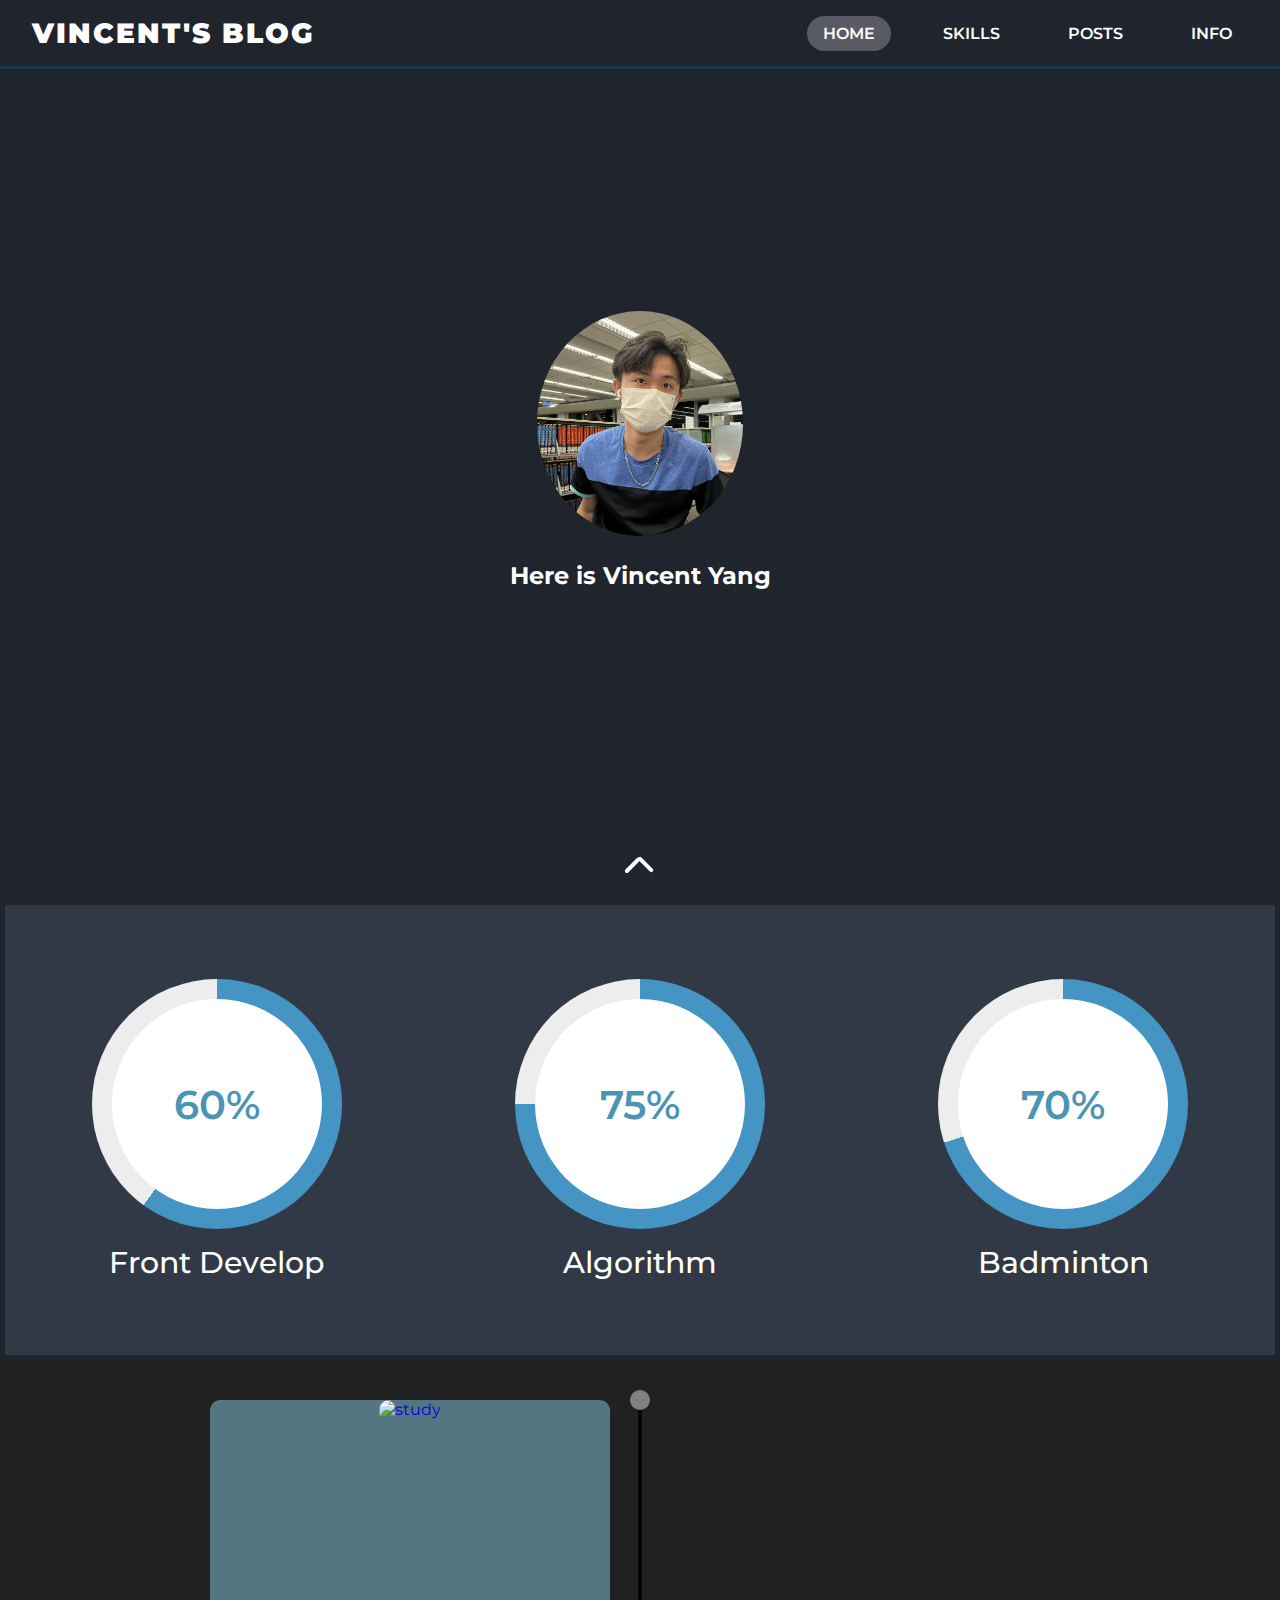
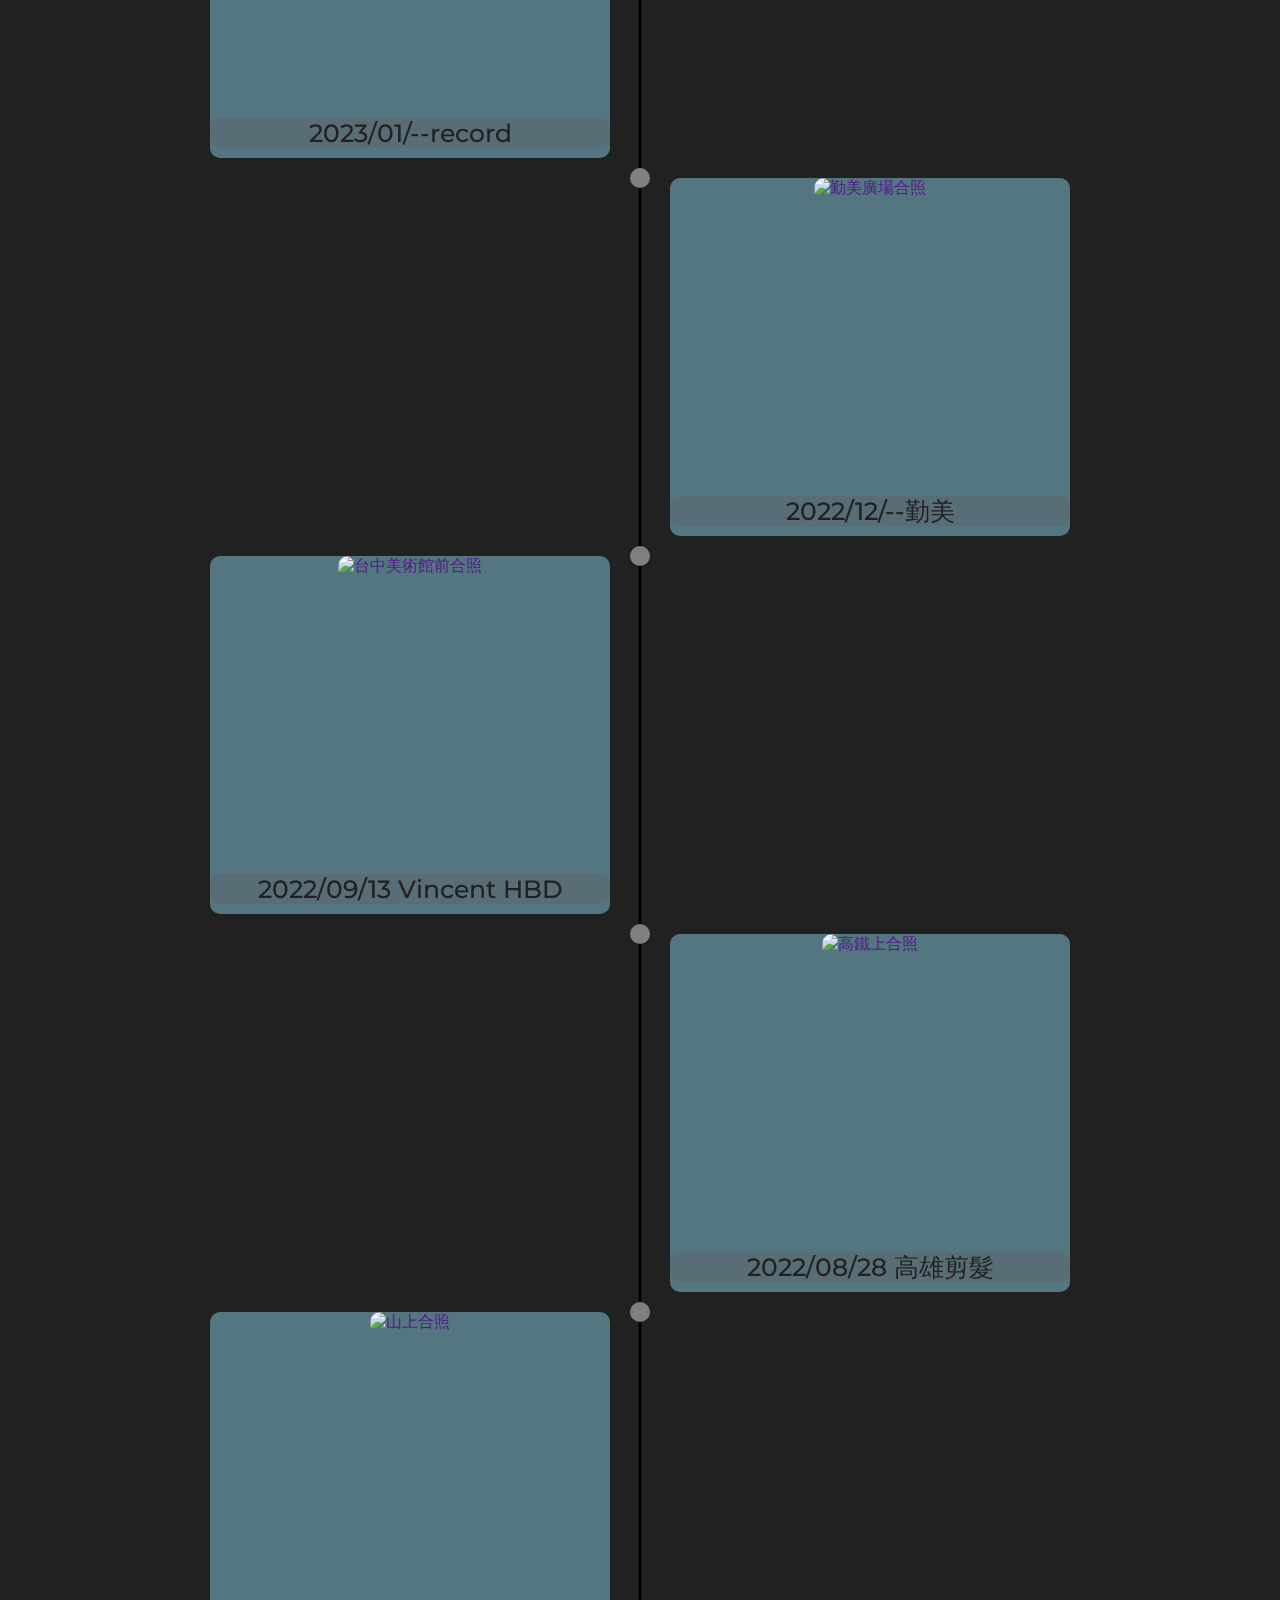
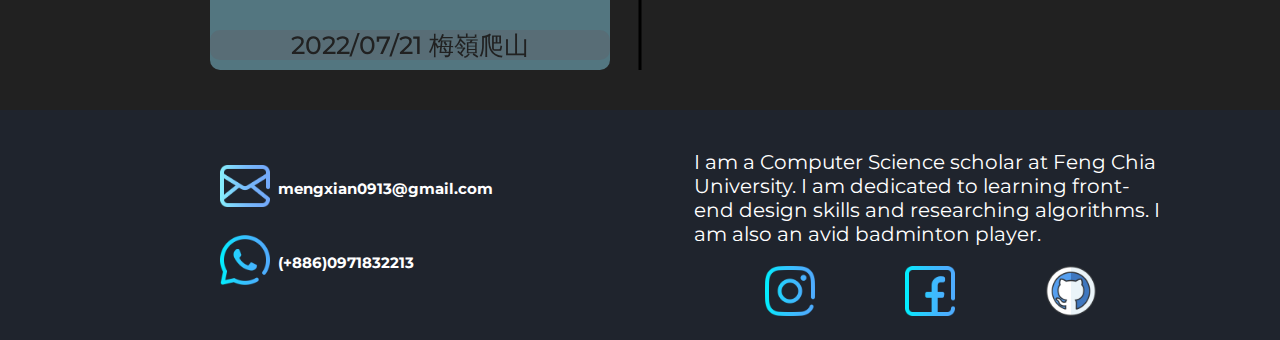
==== commit 20ad62a0: "upload" ====
--- a/public/src/index.html
+++ b/public/src/index.html
@@ -85,7 +85,7 @@
             
         </section>
         
-        <!-- <section class="sec3"></section> -->
+        <div id="markdownContent"></div>
 
         <section class="sec3" id="posts">
             <div class="timeline">
@@ -149,6 +149,36 @@
                 </ul>
             </div>
         </section>
+
+
+        <section class="sec4" id="info">
+            <footer>
+                <div class="contact">
+                    <div class="mail">
+                        <a href = "mailto:mengxian0913@gmail.com"><img src="../icon/mail-inbox-app.png" alt="mail-logo"></a>
+                        <p>mengxian0913@gmail.com</p>
+                    </div>
+                    <div class="whatsapp">
+                        <a href="tel: +8860917832213"><img src="../icon/whatsapp.png" alt="whatsapp-logo"></a>
+                        <p>(+886)0971832213</p>
+                    </div>
+                </div>
+
+                <div class="about">
+                    <article class="about-me">
+                        I am a Computer Science scholar at Feng Chia University. I am dedicated to learning front-end design skills and researching algorithms. I am also an avid badminton player.
+                    </article>
+
+                    <div class="follow">
+                        <a href="https://www.instagram.com/meng_337/"><img src="../icon/instagram.png" alt="instagram-logo"></a>
+                        <a href="https://www.facebook.com/profile.php?id=100009040031215"><img src="../icon/facebook.png" alt="facebook-logo"></a>
+                        <a href="https://github.com/mengxian0913"><img src="../icon/github.png" alt="github-logo"></a>
+                    </div>
+
+                </div>
+            </footer>
+        </section>
+
     </div>
 </body>
     <script src="./js/index.js"></script>
--- a/public/src/assets/index.css
+++ b/public/src/assets/index.css
@@ -385,6 +385,83 @@
   margin-bottom: 0;
 }
 
+.sec4 {
+  width: 100%;
+  padding: 20px;
+  display: flex;
+  justify-content: center;
+  align-items: center;
+}
+.sec4 footer {
+  width: 100%;
+  display: flex;
+  justify-content: space-evenly;
+  align-items: center;
+  flex-wrap: wrap;
+}
+.sec4 footer .contact {
+  display: flex;
+  justify-content: center;
+  align-items: center;
+  flex-wrap: wrap;
+}
+.sec4 footer .contact .mail {
+  width: 50%;
+  margin: 10px 10px;
+  display: flex;
+  justify-content: flex-start;
+  align-items: center;
+}
+.sec4 footer .contact .mail a img {
+  width: 50px;
+  margin-right: 8px;
+}
+.sec4 footer .contact .mail p {
+  font-weight: bold;
+  font-size: 15px;
+}
+.sec4 footer .contact .whatsapp {
+  width: 50%;
+  margin: 10px 10px;
+  display: flex;
+  justify-content: flex-start;
+  align-items: center;
+}
+.sec4 footer .contact .whatsapp a img {
+  width: 50px;
+  margin-right: 8px;
+}
+.sec4 footer .contact .whatsapp p {
+  font-weight: bold;
+  font-size: 15px;
+}
+.sec4 footer .about {
+  max-width: 80vw;
+}
+@media screen and (min-width: 900px) {
+  .sec4 footer .about {
+    max-width: 40vw;
+  }
+}
+.sec4 footer .about article {
+  font-size: 20px;
+  padding: 20px;
+}
+.sec4 footer .about .follow {
+  display: flex;
+  justify-content: space-evenly;
+  align-items: center;
+}
+.sec4 footer .about .follow :nth-child(1) img {
+  width: 50px;
+}
+.sec4 footer .about .follow :nth-child(2) img {
+  width: 50px;
+}
+.sec4 footer .about .follow :nth-child(3) img {
+  width: 50px;
+}
+
 @media screen and (min-width: 830px) {
   nav .nav-container .menu {
     display: block;
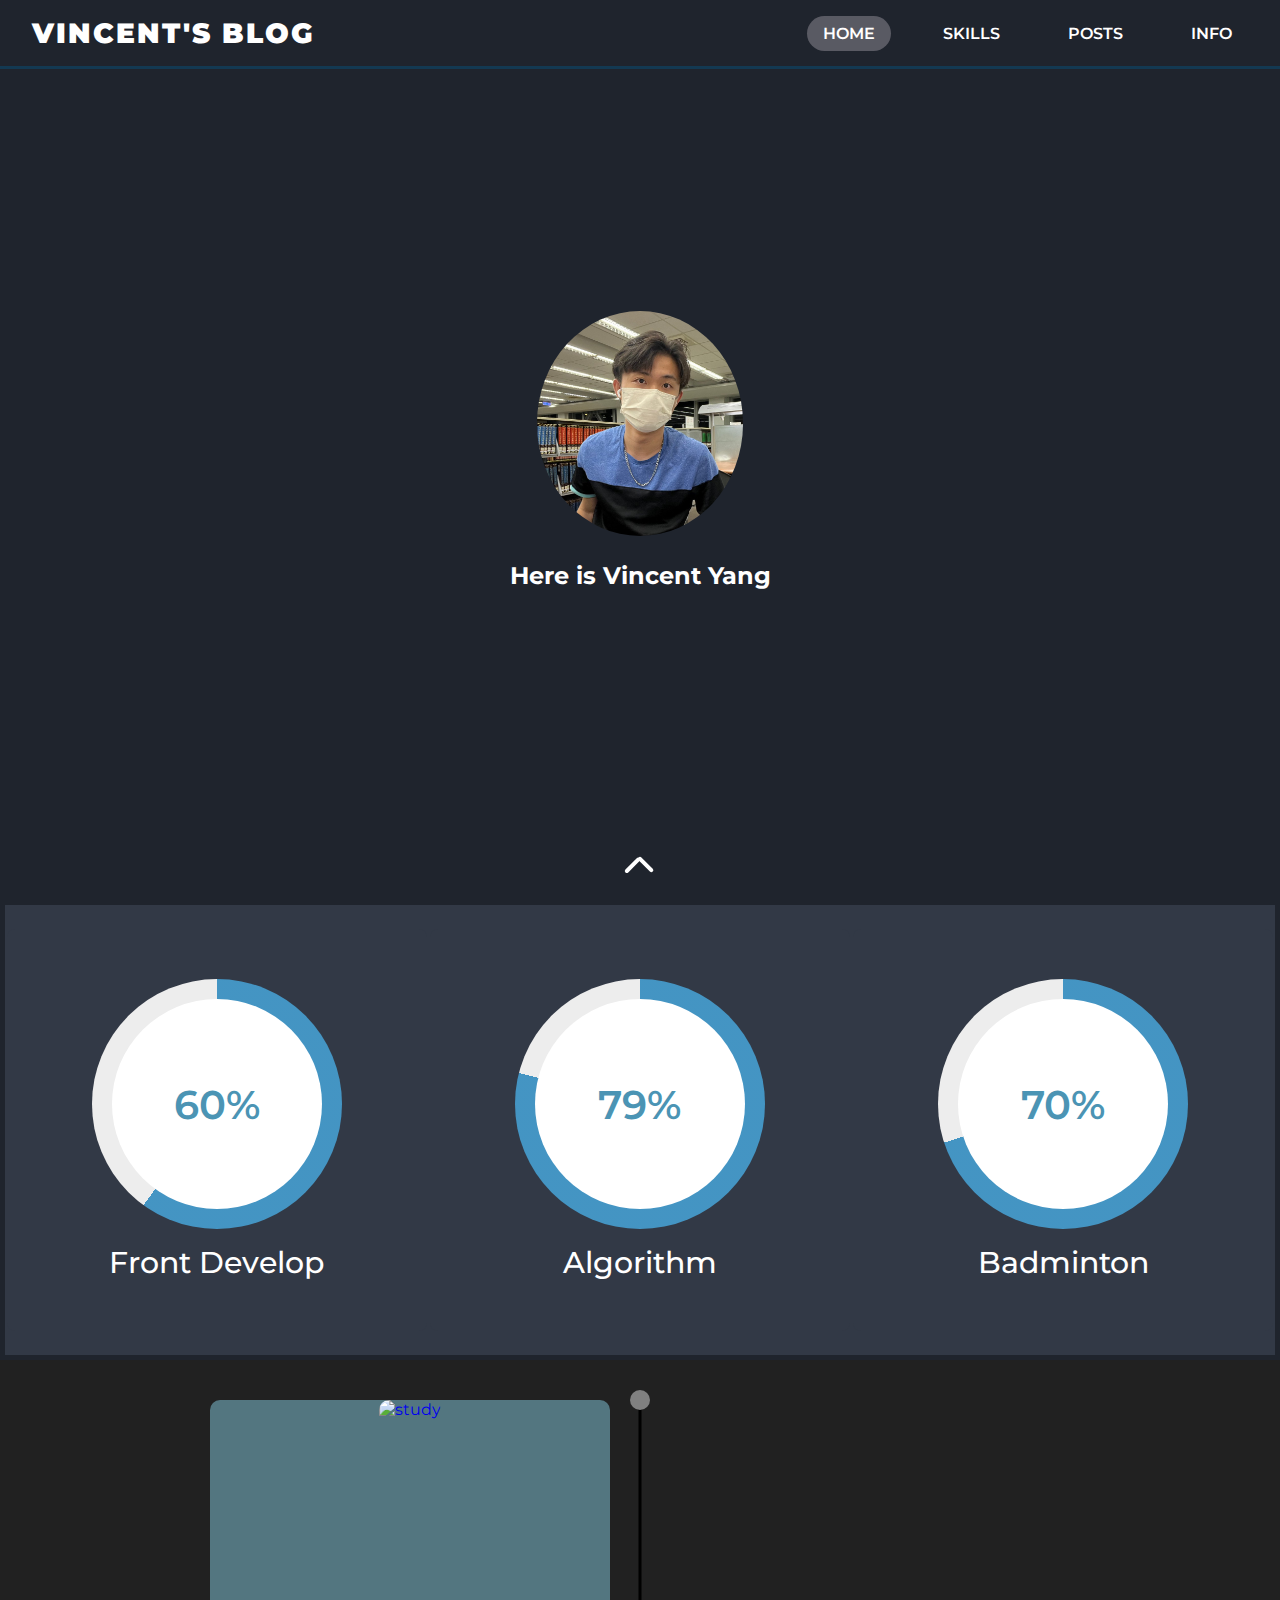
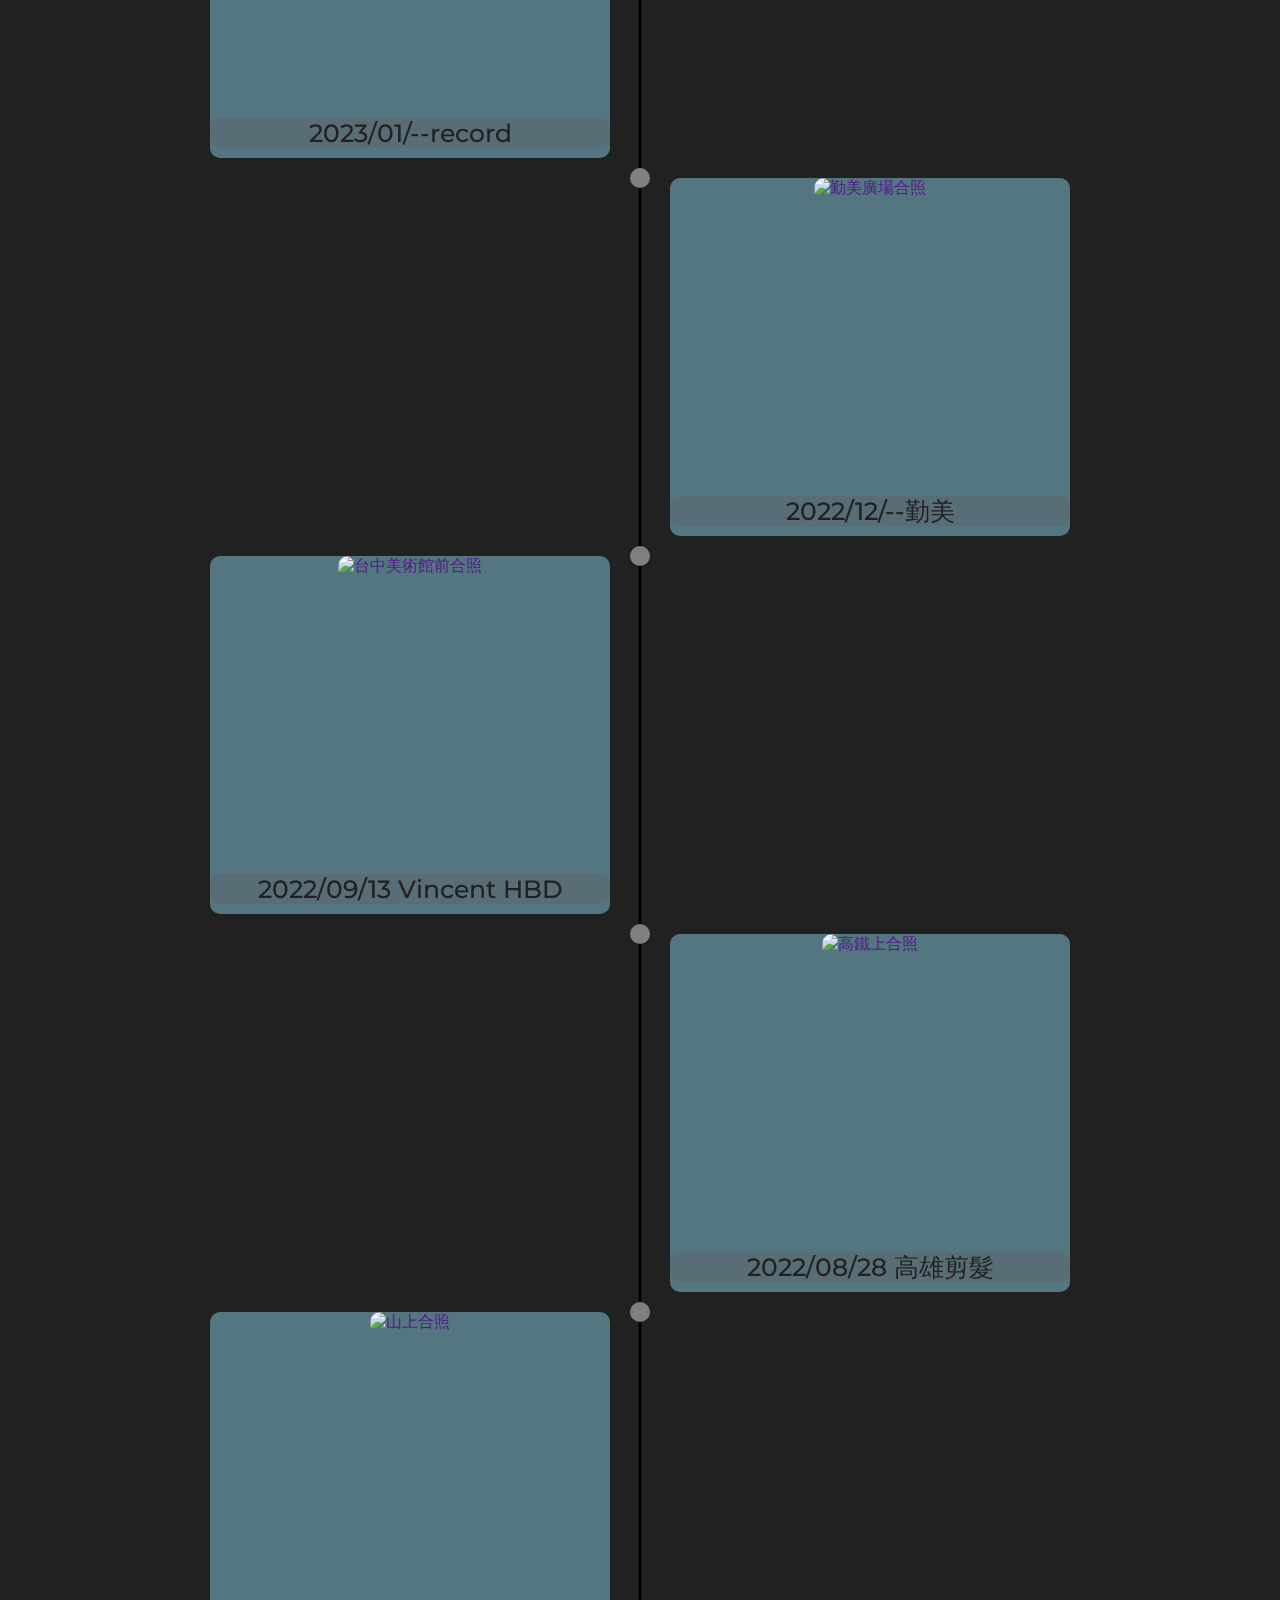
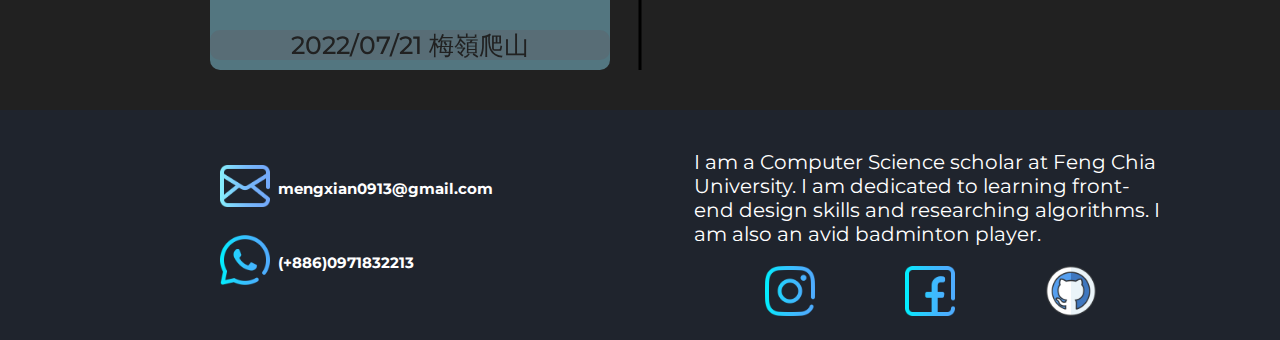
==== commit 8f9ca4b5: "upload" ====
--- a/public/src/index.html
+++ b/public/src/index.html
@@ -85,8 +85,6 @@
             
         </section>
         
-        <div id="markdownContent"></div>
-
         <section class="sec3" id="posts">
             <div class="timeline">
                 <ul>
